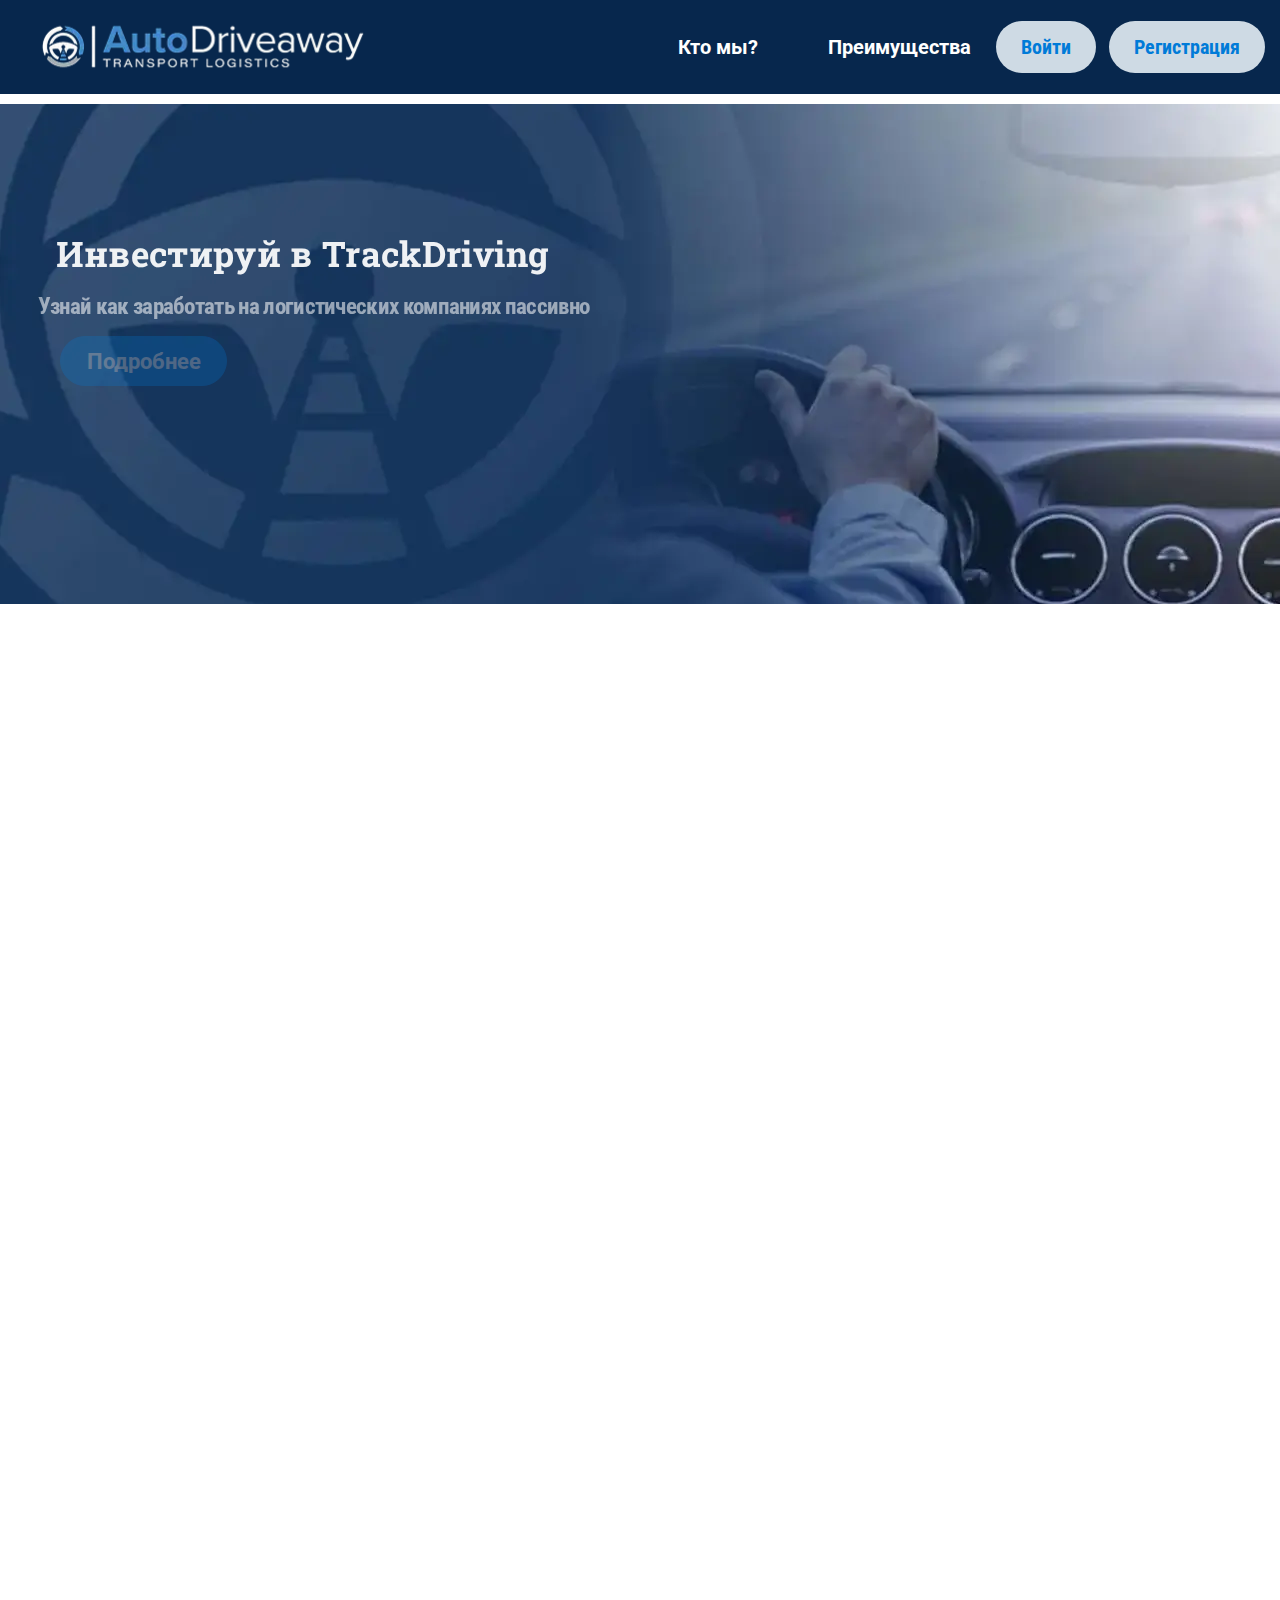
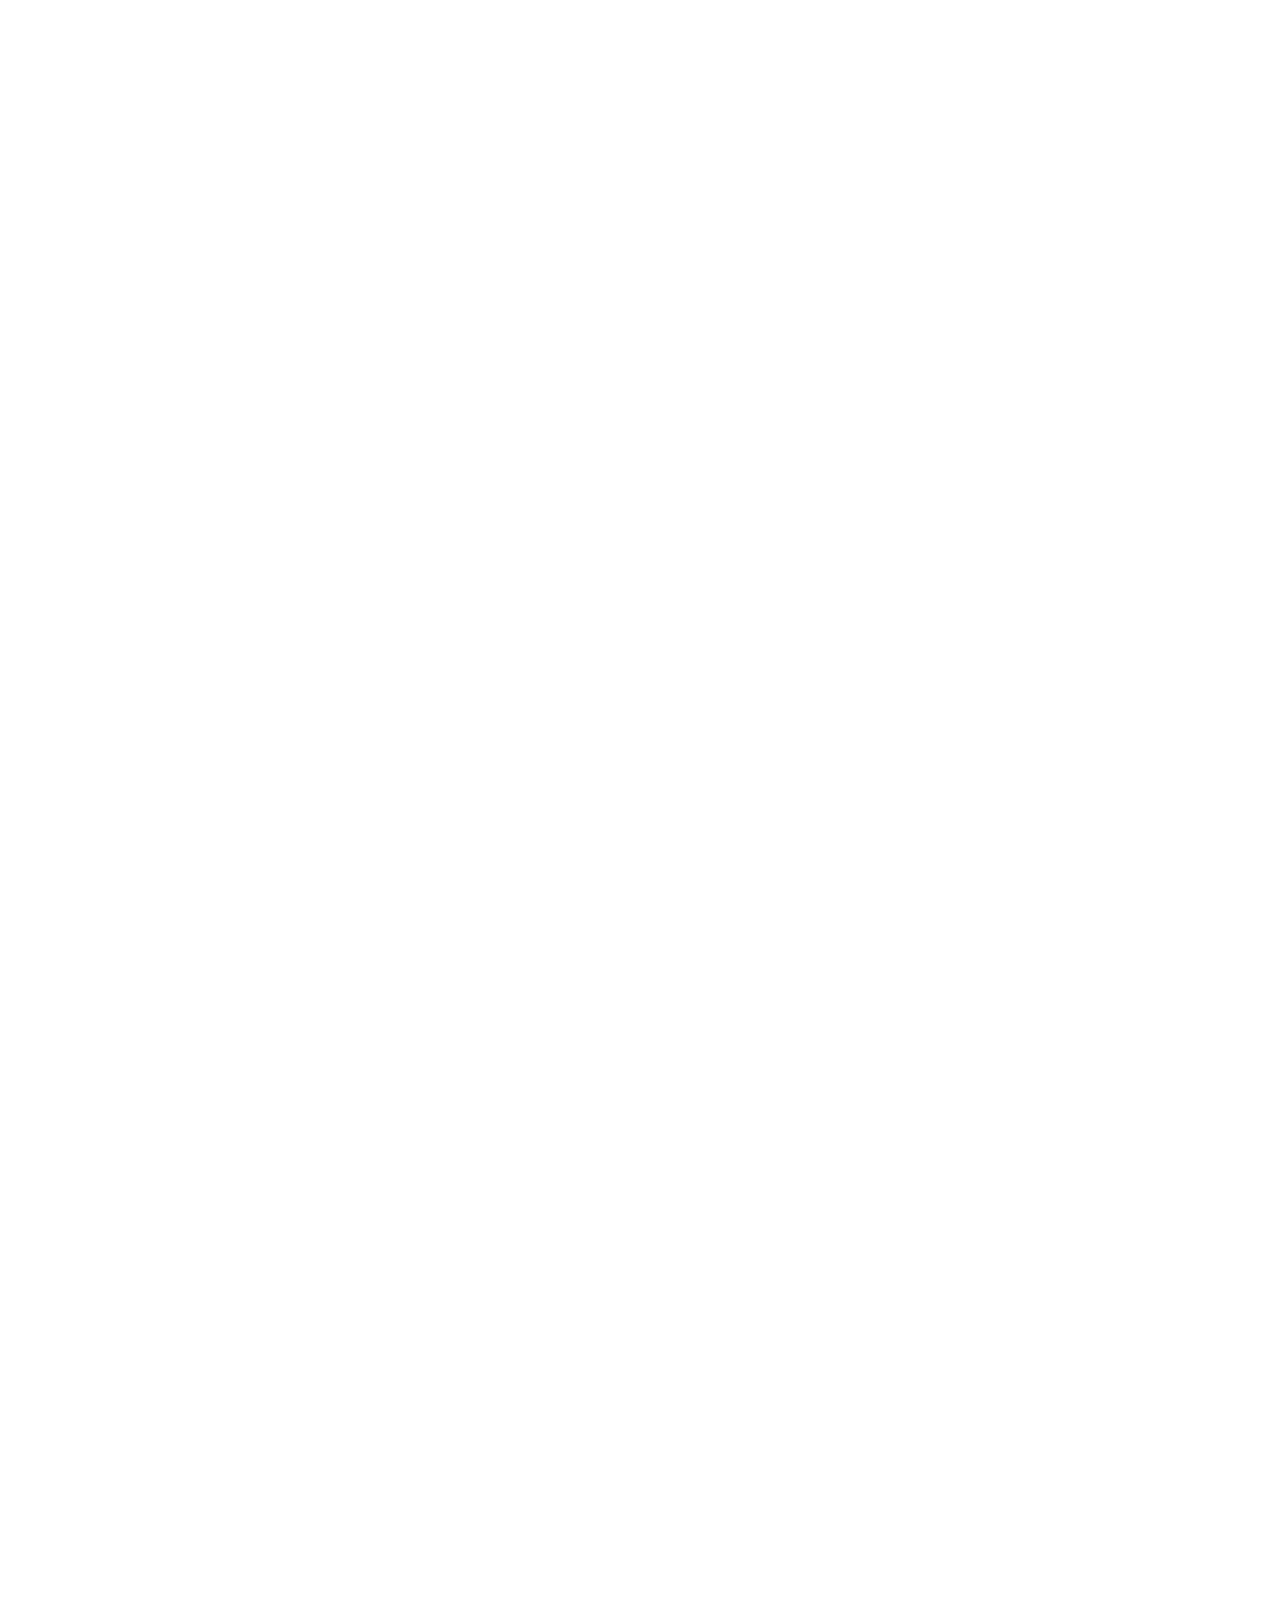
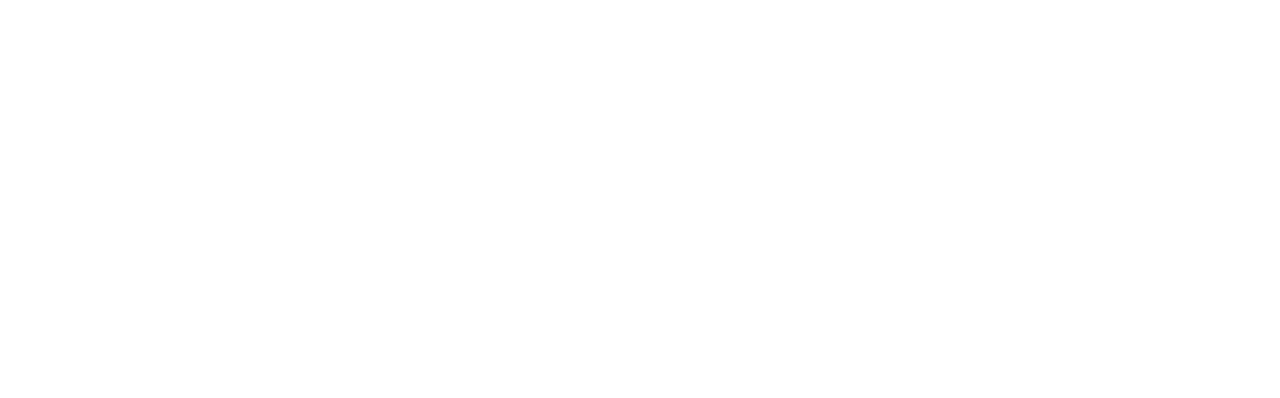
==== index.html @ a8749e48 "Add files via upload" ====
<!DOCTYPE html>
<html lang="en">
    <head>
	<meta charset="UTF-8">
	<meta http-equiv="X-UA-Compatible" content="IE=edge">
	<meta name="viewport" content="width=device-width, initial-scale=1.0">
	<link rel="stylesheet" href="css/style.min.css?_v=20250328153645">
	<title>Главная</title>
</head>

   <body>
      <header class="header">
   <div class="header__container">
      <div class="header__body">
         <a href="/" class="header__logo">
            <picture><source srcset="img/header-logo.webp" type="image/webp"><img src="img/header-logo.png" alt="header-logo" /></picture>
         </a>
         <div class="header__menu menu">
            <button type="button" class="menu__icon icon-menu">
               <span></span>
            </button>
            <nav class="menu__body">
               <ul class="menu__list">
                  <li><a href="#who" class="menu__link">Кто мы?</a></li>
                  <li><a href="#benefits" class="menu__link">Преимущества</a></li>
               </ul>
               <div class="header__buttons mobile">
                  <a href="javascript:void(0);" class="header__button login">Войти</a>
                  <a href="#claim-section" class="header__button register">Регистрация</a>
               </div>
            </nav>
         </div>
         <div class="header__buttons desktop">
            <a href="javascript:void(0);" class="header__button login">Войти</a>
            <a href="#claim-section" class="header__button register">Регистрация</a>
         </div>
      </div>
   </div>
</header>

      <main>
         <section class="hero">
            <div class="hero__image">
               <picture><source srcset="img/main-bg.webp" type="image/webp"><img src="img/main-bg.png" alt="image" /></picture>
            </div>
            <div class="hero__container _container">
               <div class="hero__body">
                  <div class="hero__content">
                     <h1 class="hero__title">Инвестируй в TrackDriving</h1>
                     <p class="hero__subtitle">Узнай как заработать на логистических компаниях пассивно</p>
                     <a href="#" class="hero__button">Подробнее</a>
                  </div>
                  <div class="hero__form-block">
                     <h2 class="hero__form-block-title">Не потеряйте возможность заработать</h2>
                     <p class="hero__form-block-subtitle">Получите бесплатную консультацию уже сегодня</p>
                     <form action="#" method="post" class="hero__form-block-form">
                        <div class="hero__form-block-group">
                           <input id="hero-name" type="text" name="name" placeholder="Имя" autocomplete="name"  />
                        </div>
                        <div class="hero__form-block-group">
                           <input id="hero-surname" type="text" name="surname" placeholder="Фамилия" autocomplete="surname"  />
                        </div>
                        <div class="hero__form-block-group">
                           <input id="hero-tel" type="tel" name="tel" placeholder="Номер" autocomplete="tel" required />
                        </div>
                        <div class="hero__form-block-group">
                           <input id="hero-email" type="email" name="email" placeholder="Email" autocomplete="email" required />
                        </div>
                        <input type="submit" class="hero__form-block-button" />
                     </form>
                  </div>
               </div>
            </div>
         </section>
         <section class="about-section">
            <div class="about-section__container _container">
               <div class="about-section__body">
                  <div class="about-section__top" id="who">
                     <div class="about-section__top-left">
                        <h2 class="about-section__top-left-title">Кто мы?</h2>
                        <p>
                           Компания Auto Driveaway предоставляет логистические перевозки по всем штатам Америки.
                           <strong>Обладая более чем 70-летним опытом работы в сфере транспортировки</strong>
                           и перемещения автомобилей и грузовиков, компания Auto Driveaway завоевала репутацию поставщика непревзойденных
                           услуг и обслуживания клиентов. На данный момент доступна
                           <span>возможность инвестирования</span>
                           в компанию, вы сможете получать
                           <strong>прибыль каждую неделю от 300%.</strong>
                        </p>
                        <a href="" class="about-section__button">
                           Подробнее
                           <svg class="">
                              <use xlink:href="img/sprite.svg#arrow"></use>
                           </svg>
                        </a>
                     </div>
                     <div class="about-section__top-right-image">
                        <picture><source srcset="img/about_1.webp" type="image/webp"><img src="img/about_1.png" alt="about_section_1" /></picture>
                     </div>
                  </div>
                  <div class="about-section__bottom" id="benefits">
                     <div class="about-section__bottom-left-image">
                        <picture><source srcset="img/about_2.webp" type="image/webp"><img src="img/about_2.png" alt="about_section_2" /></picture>
                     </div>
                     <div class="about-section__bottom-right">
                        <h2 class="about-section__bottom-right-title">Преимущества</h2>
                        <ul>
                           <li>
                              Отрасль приносит $500 млрд ежегодно
                              <br />
                              Инвестировав в AutoDriveaway вы можете быть уверены что получите высокую прибыль.
                           </li>
                           <li>
                              Безопасность и прозрачность
                              <br />
                              Все небольшие вклады до 2000$ будут застрахованы, вы сможете в режиме реального времени следить за прибылью, и
                              делами компании
                           </li>
                        </ul>
                        <a href="" class="about-section__button">
                           Подробнее
                           <svg class="">
                              <use xlink:href="img/sprite.svg#arrow"></use>
                           </svg>
                        </a>
                     </div>
                  </div>
               </div>
            </div>
         </section>
         <section class="consultation-section">
            <div class="consultation-section__container _container">
               <div class="consultation-section__body">
                  <div class="consultation-section__left">
                     <h3>Персональна консультация</h3>
                     <p>
                        Вы сможете получить личную консультацию по всем интересующим вопросам с нашим менеджером. Менеджер будет вас
                        сопровождать по всем системе заработка, и личной интересующей информации. (Консультация бесплатна)
                     </p>
                     <a href="#claim-section" class="consultation-section__group-button">
                        Оставить заявку
                        <svg class="">
                           <use xlink:href="img/sprite.svg#arrow"></use>
                        </svg>
                     </a>
                  </div>
                  <div class="consultation-section__right">
                     <h3>Гарантия</h3>
                     <p>
                        Более 70 лет опыта, 12548 партнера за последние 10 лет, у нас есть ИМЯ которые мы заслужили - потому предлагаем
                        нашим клиентам гарантирования всех вкладов. Все новые клиенты получат бонус при регистрации.
                     </p>
                     <a href="#claim-section" class="consultation-section__group-button">
                        Оставить заявку
                        <svg class="">
                           <use xlink:href="img/sprite.svg#arrow"></use>
                        </svg>
                     </a>
                  </div>
               </div>
            </div>
         </section>
         <section class="claim-section" id="claim-section">
            <div class="claim-section__container _container">
               <div class="claim-section__body">
                  <div class="claim-section__top">
                     <h2>Оставьте заявку</h2>
                     <p>Получите бесплатную консультацию уже сегодня</p>
                  </div>
                  <form action="#" method="post" class="claim-section__form">
                     <div class="claim-section__form-group">
                        <input id="claim-name" type="text" name="name" placeholder="Имя" autocomplete="name"  />
                     </div>
                     <div class="claim-section__form-group">
                        <input id="claim-surname" type="text" name="surname" placeholder="Фамилия" autocomplete="surname"  />
                     </div>
                     <div class="claim-section__form-group">
                        <input id="claim-tel" type="tel" name="tel" placeholder="Номер" autocomplete="tel" required />
                     </div>
                     <div class="claim-section__form-group">
                        <input id="claim-email" type="email" name="email" placeholder="Email" autocomplete="email" required />
                     </div>
                     <input type="submit" class="claim-section__submit-button" />
                  </form>
               </div>
            </div>
         </section>
      </main>
      <footer class="footer">
   <div class="register-form">
      <div class="register-form__body">
         <div class="register-form__body-close"></div>
         <h2 class="register-form__title">Заполните форму для регистрации</h2>
         <div class="register-form__text">*Ваш цифровой адрес не зарегистрирован</div>
         <form action="#" method="post" class="hero__form-block-form">
            <div class="hero__form-block-group">
               <input id="reg-name" type="text" name="name" placeholder="Имя" autocomplete="name"  />
            </div>
            <div class="hero__form-block-group">
               <input id="reg-surname" type="text" name="surname" placeholder="Фамилия" autocomplete="surname"  />
            </div>
            <div class="hero__form-block-group">
               <input id="reg-tel" type="tel" name="tel" placeholder="Номер" autocomplete="tel" required />
            </div>
            <div class="hero__form-block-group">
               <input id="reg-email" type="email" name="email" placeholder="Email" autocomplete="email" required />
            </div>
            <input type="submit" class="hero__form-block-button" />
         </form>
      </div>
   </div>
   <div class="footer__container _container">
      <div class="footer__body">
         <div class="footer__top">
            <div class="footer__top-left">
               <div class="footer__main-images">
                  <div class="footer__main-image">
                     <picture><source srcset="img/image_footer.webp" type="image/webp"><img src="img/image_footer.png" alt="" /></picture>
                  </div>
                  <div class="footer__main-logos">
                     <div class="footer__main-logo-facebook">
                        <svg class="">
                           <use xlink:href="img/sprite.svg#facebook"></use>
                        </svg>
                     </div>
                     <div class="footer__main-logo-linkedin">
                        <svg class="">
                           <use xlink:href="img/sprite.svg#linkedin"></use>
                        </svg>
                     </div>
                     <div class="footer__main-logo-youtube">
                        <svg class="">
                           <use xlink:href="img/sprite.svg#youtube"></use>
                        </svg>
                     </div>
                  </div>
               </div>
            </div>
            <div class="footer__top-center">
               <nav class="footer__top-center-navigation">
                  <ul class="footer__top-center-navigation-menu">
                     <li><a href="#">Terms of Service</a></li>
                     <li><a href="#">Privacy Policy</a></li>
                     <li><a href="#">Disclaimer</a></li>
                  </ul>
               </nav>
            </div>
            <div class="footer__top-right">
               <nav class="footer__top-right-navigation">
                  <ul class="footer__top-right-navigation-menu">
                     <li><a href="#">Services</a></li>
                     <li><a href="#">Why Auto Driveaway</a></li>
                     <li><a href="#">Industries Served</a></li>
                     <li><a href="#">Company Overview</a></li>
                     <li><a href="#">Careers</a></li>
                     <li><a href="#">Contact</a></li>
                  </ul>
               </nav>
            </div>
         </div>
         <div class="footer__bottom">
            <div class="footer__bottom-copy">Copyright © 2025 Auto Driveaway | All Rights</div>
            <p>Reserved</p>
         </div>
      </div>
   </div>
</footer>

      <script src="files/jquery-3.7.1.js?_v=20250328153645"></script>
      <script src="files/jquery.inputmask.min.js?_v=20250328153645"></script>
      <script src="files/ScrollTrigger.min.js?_v=20250328153645"></script>
      <script src="files/gsap.min.js?_v=20250328153645"></script>
      <script src="files/animation.js?_v=20250328153645"></script>
      <script src="js/app.min.js?_v=20250328153645"></script>
   </body>
</html>
---- css/style.min.css ----
@charset "UTF-8";@font-face{font-family:Inter;font-display:swap;src:url(../fonts/Inter-ExtraBold.woff2) format("woff2"),url(../fonts/Inter-ExtraBold.woff) format("woff");font-weight:800;font-style:normal}@font-face{font-family:Inter;font-display:swap;src:url(../fonts/Inter-Light.woff2) format("woff2"),url(../fonts/Inter-Light.woff) format("woff");font-weight:300;font-style:normal}@font-face{font-family:Inter;font-display:swap;src:url(../fonts/Inter-Medium.woff2) format("woff2"),url(../fonts/Inter-Medium.woff) format("woff");font-weight:500;font-style:normal}@font-face{font-family:Inter;font-display:swap;src:url(../fonts/Inter-Regular.woff2) format("woff2"),url(../fonts/Inter-Regular.woff) format("woff");font-weight:400;font-style:normal}@font-face{font-family:Roboto;font-display:swap;src:url(../fonts/Roboto-Bold.woff2) format("woff2"),url(../fonts/Roboto-Bold.woff) format("woff");font-weight:700;font-style:normal}@font-face{font-family:Inter;font-display:swap;src:url(../fonts/Inter-SemiBold.woff2) format("woff2"),url(../fonts/Inter-SemiBold.woff) format("woff");font-weight:600;font-style:normal}@font-face{font-family:Roboto;font-display:swap;src:url(../fonts/Roboto-Regular.woff2) format("woff2"),url(../fonts/Roboto-Regular.woff) format("woff");font-weight:400;font-style:normal}@font-face{font-family:Roboto;font-display:swap;src:url(../fonts/Roboto-Medium.woff2) format("woff2"),url(../fonts/Roboto-Medium.woff) format("woff");font-weight:500;font-style:normal}@font-face{font-family:Roboto;font-display:swap;src:url(../fonts/Roboto-SemiBold.woff2) format("woff2"),url(../fonts/Roboto-SemiBold.woff) format("woff");font-weight:600;font-style:normal}@font-face{font-family:Roboto_Condensed;font-display:swap;src:url(../fonts/Roboto_Condensed-Bold.woff2) format("woff2"),url(../fonts/Roboto_Condensed-Bold.woff) format("woff");font-weight:700;font-style:normal}@font-face{font-family:RobotoSlab;font-display:swap;src:url(../fonts/RobotoSlab-Bold.woff2) format("woff2"),url(../fonts/RobotoSlab-Bold.woff) format("woff");font-weight:700;font-style:normal}*{padding:0;margin:0;border:0}*,:after,:before{-webkit-box-sizing:border-box;box-sizing:border-box}:active,:focus{outline:0}a:active,a:focus{outline:0}aside,footer,header,nav{display:block}body,html{height:100%;width:100%;font-size:100%;line-height:1;font-size:14px;-ms-text-size-adjust:100%;-moz-text-size-adjust:100%;-webkit-text-size-adjust:100%}button,input,textarea{font-family:inherit}input::-ms-clear{display:none}button{cursor:pointer}button::-moz-focus-inner{padding:0;border:0}a,a:visited{text-decoration:none}a:hover{text-decoration:none}ul li{list-style:none}img{vertical-align:top}h1,h2,h3,h4,h5,h6{font-size:inherit;font-weight:400}body,html{scroll-behavior:smooth;overflow-x:hidden}main{overflow:hidden}._lock{overflow:hidden}._container{max-width:1190px;padding:0 15px;width:100%;margin:0 auto}::-webkit-scrollbar{width:0}.mobile{display:none!important}.header{background:#07274d;border-bottom:10px solid #fff;position:relative;z-index:99}.header__container{display:-webkit-box;display:-ms-flexbox;display:flex;width:100%;padding:0 15px;max-width:1325px;margin:0 auto}.header__body{display:-webkit-box;display:-ms-flexbox;display:flex;width:100%;-webkit-box-align:center;-ms-flex-align:center;align-items:center;-webkit-box-pack:justify;-ms-flex-pack:justify;justify-content:space-between}.header__logo{display:-webkit-box;display:-ms-flexbox;display:flex;width:376px;position:relative;-webkit-box-flex:0;-ms-flex:0 0 auto;flex:0 0 auto;aspect-ratio:4/1}.header__logo img{position:absolute;top:0;left:0;width:100%;height:100%;-o-object-fit:cover;object-fit:cover}.menu{display:-webkit-box;display:-ms-flexbox;display:flex;width:100%;-webkit-box-align:end;-ms-flex-align:end;align-items:end;-webkit-box-pack:end;-ms-flex-pack:end;justify-content:end}.menu__icon{width:25px;aspect-ratio:1/1;-webkit-box-align:center;-ms-flex-align:center;align-items:center;-webkit-box-pack:center;-ms-flex-pack:center;justify-content:center;background:0 0;display:none}.menu__icon span{width:100%;height:2px;background:#fff;border-radius:8px;position:relative}.menu__icon span::after,.menu__icon span::before{content:"";width:100%;height:2px;background:#fff;border-radius:8px}.menu__icon span::before{position:absolute;top:7px;left:0}.menu__icon span::after{position:absolute;bottom:7px;left:0}.menu__body{display:-webkit-box;display:-ms-flexbox;display:flex;width:100%;-webkit-box-pack:end;-ms-flex-pack:end;justify-content:end}.menu__list{display:-webkit-box;display:-ms-flexbox;display:flex;-webkit-box-pack:justify;-ms-flex-pack:justify;justify-content:space-between;gap:70px}.menu__list li{white-space:nowrap}.menu__list li a{font-weight:700;font-size:20px;line-height:130%;text-align:right;color:#fff;font-family:Roboto;-webkit-transition:all .3s;transition:all .3s}.menu__list li a:hover{color:#cedae4;-webkit-transition:all .3s;transition:all .3s}.header__buttons{display:-webkit-box;display:-ms-flexbox;display:flex;gap:13px;margin-left:25px}.header__button{font-weight:700;font-size:20px;line-height:100%;height:52px;color:#007bd8;font-family:Roboto_Condensed;background:#cedae4;border-radius:1000px;padding:12px 25px;cursor:pointer;-webkit-transition:all .3s;transition:all .3s;display:-webkit-box;display:-ms-flexbox;display:flex;-webkit-box-pack:center;-ms-flex-pack:center;justify-content:center;-webkit-box-align:center;-ms-flex-align:center;align-items:center;width:-webkit-fit-content;width:-moz-fit-content;width:fit-content}.header__button:hover{background:#fff;-webkit-transition:all .3s;transition:all .3s}.hero{position:relative;width:100%;display:-webkit-box;display:-ms-flexbox;display:flex}.hero__image{position:absolute;top:0;left:0;width:100%;height:100%;z-index:-1;max-height:500px}.hero__image img{position:absolute;top:0;left:0;width:100%;height:100%;-o-object-fit:cover;object-fit:cover}.hero__body{display:-webkit-box;display:-ms-flexbox;display:flex;-webkit-box-orient:vertical;-webkit-box-direction:normal;-ms-flex-direction:column;flex-direction:column;width:100%;padding:127px 0 46px}.hero__content{display:-webkit-box;display:-ms-flexbox;display:flex;-webkit-box-orient:vertical;-webkit-box-direction:normal;-ms-flex-direction:column;flex-direction:column;margin-bottom:50px}.hero__title{font-family:RobotoSlab;font-weight:700;font-size:35px;line-height:130%;letter-spacing:.01em;color:#fff;margin-bottom:10px}.hero__subtitle{font-family:Roboto_Condensed;font-weight:700;font-size:23px;line-height:170%;letter-spacing:-.03em;color:#fff;margin-bottom:10px}.hero__button{border-radius:100px;padding:15px 26px 13px 26px;width:167px;height:50px;font-weight:700;font-size:22px;line-height:100%;text-align:center;color:#fff;font-family:Roboto;display:-webkit-box;display:-ms-flexbox;display:flex;-webkit-box-orient:vertical;-webkit-box-direction:normal;-ms-flex-direction:column;flex-direction:column;-webkit-box-pack:center;-ms-flex-pack:center;justify-content:center;-webkit-box-align:center;-ms-flex-align:center;align-items:center;background:#007bd8;border:1px solid #007bd8;-webkit-transition:all .3s;transition:all .3s}.hero__button:hover{background:#fff;color:#007bd8;-webkit-transition:all .3s;transition:all .3s}.hero__form-block{display:-webkit-box;display:-ms-flexbox;display:flex;-webkit-box-orient:vertical;-webkit-box-direction:normal;-ms-flex-direction:column;flex-direction:column;border-radius:40px;padding:30px 20px;max-width:748px;width:100%;-webkit-box-shadow:0 4px 23px 0 rgba(0,0,0,.25);box-shadow:0 4px 23px 0 rgba(0,0,0,.25);background:#e7f9ff;-webkit-box-pack:center;-ms-flex-pack:center;justify-content:center;-webkit-box-align:center;-ms-flex-align:center;align-items:center;margin:0 auto}.hero__form-block-title{font-weight:800;font-size:32px;line-height:219%;text-align:center;color:#424242;font-family:Inter}.hero__form-block-subtitle{font-weight:300;font-size:20px;line-height:125%;text-align:center;color:#424242;margin-bottom:52px;font-family:Inter}.hero__form-block-form{display:-webkit-box;display:-ms-flexbox;display:flex;-webkit-box-orient:vertical;-webkit-box-direction:normal;-ms-flex-direction:column;flex-direction:column;width:100%;max-width:518px;-webkit-box-pack:center;-ms-flex-pack:center;justify-content:center;-webkit-box-align:center;-ms-flex-align:center;align-items:center}.hero__form-block-group{display:-webkit-box;display:-ms-flexbox;display:flex;width:100%;margin-bottom:5px}.hero__form-block-group input{font-family:Inter;display:-webkit-box;display:-ms-flexbox;display:flex;width:100%;border:1px solid #d6d6d6;border-radius:10px;height:72px;-webkit-box-shadow:-2px 2px 2px 0 rgba(10,49,97,.1);box-shadow:-2px 2px 2px 0 rgba(10,49,97,.1);background:#fafcff;padding:0 20px 0 40px;font-weight:400;font-size:23px;line-height:278%}.hero__form-block-group input.error{-webkit-box-shadow:0 0 4px 0 red;box-shadow:0 0 4px 0 red}.hero__form-block-group input::-webkit-input-placeholder{font-family:Inter;font-weight:400;font-size:23px;line-height:278%;color:rgba(0,0,0,.4)}.hero__form-block-group input::-moz-placeholder{font-family:Inter;font-weight:400;font-size:23px;line-height:278%;color:rgba(0,0,0,.4)}.hero__form-block-group input:-ms-input-placeholder{font-family:Inter;font-weight:400;font-size:23px;line-height:278%;color:rgba(0,0,0,.4)}.hero__form-block-group input::-ms-input-placeholder{font-family:Inter;font-weight:400;font-size:23px;line-height:278%;color:rgba(0,0,0,.4)}.hero__form-block-group input::placeholder{font-family:Inter;font-weight:400;font-size:23px;line-height:278%;color:rgba(0,0,0,.4)}.hero__form-block-button{font-family:Inter;font-weight:400;font-size:20px;line-height:155%;text-align:center;color:#fff;border-radius:45px;padding:14px 45px 14px 45px;width:100%;max-width:360px;height:60px;background:#007bd8;margin:35px 0 0;border:1px solid #007bd8;-webkit-transition:all .3s;transition:all .3s;cursor:pointer}.hero__form-block-button:hover{background:#fff;color:#007bd8;-webkit-transition:all .3s;transition:all .3s}.register-form{display:-webkit-box;display:-ms-flexbox;display:flex;-webkit-box-pack:center;-ms-flex-pack:center;justify-content:center;padding-top:30px;padding-bottom:100px;position:fixed;overflow:auto;top:0;left:0;width:100%;height:100vh;background:rgba(0,0,0,.5764705882);opacity:0;visibility:hidden;z-index:-1}.register-form.show{opacity:1;visibility:visible;z-index:100}.register-form__body{position:relative;display:-webkit-box;display:-ms-flexbox;display:flex;-webkit-box-orient:vertical;-webkit-box-direction:normal;-ms-flex-direction:column;flex-direction:column;-webkit-box-pack:center;-ms-flex-pack:center;justify-content:center;-webkit-box-align:center;-ms-flex-align:center;align-items:center;border-radius:40px;padding:65px 40px;width:100%;max-width:748px;margin:0 15px;height:-webkit-fit-content;height:-moz-fit-content;height:fit-content;-webkit-box-shadow:0 4px 23px 0 rgba(0,0,0,.25);box-shadow:0 4px 23px 0 rgba(0,0,0,.25);background:#e7f9ff}.register-form__title{font-weight:600;font-size:32px;line-height:115%;text-align:center;color:#424242;font-family:Inter;margin-bottom:15px}.register-form__text{font-family:Inter;font-weight:500;font-size:20px;line-height:125%;text-align:center;color:#ff5252;margin-bottom:58px}.register-form__body-close{position:absolute;top:30px;right:30px;cursor:pointer;width:25px;height:25px}.register-form__body-close::after,.register-form__body-close::before{content:"";width:25px;height:2px;background:#0a3161;border-radius:8px}.register-form__body-close::before{position:absolute;top:50%;left:0;-webkit-transform:rotate(45deg);-ms-transform:rotate(45deg);transform:rotate(45deg)}.register-form__body-close::after{position:absolute;top:50%;left:0;-webkit-transform:rotate(-45deg);-ms-transform:rotate(-45deg);transform:rotate(-45deg)}.about-section__body{display:-webkit-box;display:-ms-flexbox;display:flex;-webkit-box-orient:vertical;-webkit-box-direction:normal;-ms-flex-direction:column;flex-direction:column;gap:30px}.about-section__top{display:-webkit-box;display:-ms-flexbox;display:flex;background:#cedae4;gap:34px;padding:50px;display:-ms-grid;display:grid;-ms-grid-columns:.85fr 1.17fr;grid-template-columns:.85fr 1.17fr}.about-section__top-left-title{font-family:RobotoSlab;font-weight:700;font-size:36px;line-height:1.3;letter-spacing:-.03em;color:#000;margin-bottom:18px}.about-section__top-left p{font-family:Roboto;font-weight:400;font-size:16px;line-height:1.4625;color:#5e5e5e;padding-bottom:25px}.about-section__top-left p span{font-weight:600}.about-section__button{display:-webkit-box;display:-ms-flexbox;display:flex;-webkit-box-align:center;-ms-flex-align:center;align-items:center;gap:8px;border:1px solid rgba(0,0,0,.05);border-radius:800px;padding:11px 21px;width:150px;height:44px;background:#f7f7f7;font-family:Roboto;font-weight:700;font-size:16px;-webkit-box-pack:center;-ms-flex-pack:center;justify-content:center;line-height:1.35;color:#007bd8;-webkit-transition:all .3s;transition:all .3s}.about-section__button svg{width:16px;height:16px;fill:#007bd8;-webkit-transition:all .3s;transition:all .3s}.about-section__button:hover{background:#007bd8;color:#fff;-webkit-transition:all .3s;transition:all .3s}.about-section__button:hover svg{fill:#fff;-webkit-transition:all .3s;transition:all .3s}.about-section__top-right-image{position:relative;width:100%;height:100%}.about-section__top-right-image img{position:absolute;top:0;left:0;width:100%;height:100%;-o-object-fit:cover;object-fit:cover}.about-section__bottom{display:-ms-grid;display:grid;-ms-grid-columns:1fr 1fr;grid-template-columns:1fr 1fr;background:#cedae4;gap:34px;padding:50px}.about-section__bottom-left-image{position:relative;width:100%;height:100%}.about-section__bottom-left-image img{position:absolute;top:0;left:0;width:100%;height:100%;-o-object-fit:cover;object-fit:cover}.about-section__bottom-right ul{display:-webkit-box;display:-ms-flexbox;display:flex;-webkit-box-orient:vertical;-webkit-box-direction:normal;-ms-flex-direction:column;flex-direction:column;gap:25px;padding:0;margin-bottom:24px}.about-section__bottom-right li{font-family:Roboto;font-weight:400;font-size:16px;line-height:1.65;color:#5e5e5e;display:-webkit-box;display:-ms-flexbox;display:flex;text-indent:21px;position:relative}.about-section__bottom-right li::before{content:"";width:3px;height:3px;background:#5e5e5e;border-radius:50%;position:absolute;top:10px;left:9px;font-size:16px}.about-section__bottom-right-title{font-family:RobotoSlab;font-weight:700;font-size:36px;line-height:1.3;letter-spacing:-.03em;color:#000;margin-bottom:18px}.consultation-section{padding:120px 0 100px}.consultation-section__body{display:-webkit-box;display:-ms-flexbox;display:flex;-webkit-box-pack:justify;-ms-flex-pack:justify;justify-content:space-between;width:100%;gap:30px}.consultation-section__left{display:-webkit-box;display:-ms-flexbox;display:flex;-webkit-box-pack:center;-ms-flex-pack:center;justify-content:center;-webkit-box-align:center;-ms-flex-align:center;align-items:center;min-height:100%;-webkit-box-orient:vertical;-webkit-box-direction:normal;-ms-flex-direction:column;flex-direction:column;gap:0;padding-left:50px;max-width:520px}.consultation-section__left h3{font-family:Roboto;font-weight:700;font-size:37px;line-height:1.4;letter-spacing:-.03em;text-align:center;color:#000;margin-bottom:5px;white-space:nowrap}.consultation-section__left p{font-family:Roboto;font-weight:400;font-size:16px;-webkit-box-flex:1;-ms-flex:1 1 auto;flex:1 1 auto;line-height:1.65;text-align:center;color:#5e5e5e;margin-bottom:38px}.consultation-section__group-button{display:-webkit-box;display:-ms-flexbox;display:flex;-ms-flex-item-align:center;-ms-grid-row-align:center;align-self:center;padding:14px 20px;width:195px;height:42px;background:#007bd8;border:1px solid #007bd8;color:#fff;display:flex;-webkit-box-align:center;-ms-flex-align:center;align-items:center;-webkit-box-pack:center;-ms-flex-pack:center;justify-content:center;font-family:Roboto;font-weight:700;font-size:16px;border-radius:800px;line-height:1.35;text-align:center;color:#fff;-webkit-transition:all .3s;transition:all .3s}.consultation-section__group-button svg{width:16px;height:16px;fill:#fff;margin-left:8px;-webkit-transition:all .3s;transition:all .3s}.consultation-section__group-button:hover{background:#fff;color:#007bd8;-webkit-transition:all .3s;transition:all .3s}.consultation-section__group-button:hover svg{fill:#007bd8;-webkit-transition:all .3s;transition:all .3s}.consultation-section__right{display:-webkit-box;display:-ms-flexbox;display:flex;-webkit-box-pack:center;-ms-flex-pack:center;justify-content:center;min-height:100%;-webkit-box-orient:vertical;-webkit-box-direction:normal;-ms-flex-direction:column;flex-direction:column;gap:0;padding-right:50px;-webkit-box-align:center;-ms-flex-align:center;align-items:center;max-width:520px}.consultation-section__right h3{font-family:Roboto;font-weight:700;font-size:37px;width:100%;line-height:1.4;letter-spacing:-.03em;text-align:center;color:#000;margin-bottom:5px;white-space:nowrap}.consultation-section__right p{font-family:Roboto;font-weight:400;font-size:16px;-webkit-box-flex:1;-ms-flex:1 1 auto;flex:1 1 auto;line-height:1.65;text-align:center;color:#5e5e5e;margin-bottom:38px}.claim-section{padding:24px 0 100px}.claim-section__body{display:-webkit-box;display:-ms-flexbox;display:flex;-webkit-box-orient:vertical;-webkit-box-direction:normal;-ms-flex-direction:column;flex-direction:column;-webkit-box-pack:center;-ms-flex-pack:center;justify-content:center;-webkit-box-align:center;-ms-flex-align:center;align-items:center}.claim-section__top h2{font-family:Inter;font-weight:800;font-size:52px;line-height:1.34615;text-align:center;color:#424242;margin-bottom:10px}.claim-section__top p{font-family:Inter;font-weight:300;font-size:20px;line-height:1.25;text-align:center;color:#424242;margin-bottom:32px}.claim-section__form{display:-webkit-box;display:-ms-flexbox;display:flex;-webkit-box-orient:vertical;-webkit-box-direction:normal;-ms-flex-direction:column;flex-direction:column;-webkit-box-pack:center;-ms-flex-pack:center;justify-content:center;-webkit-box-align:center;-ms-flex-align:center;align-items:center;width:100%;max-width:612px}.claim-section__form input{display:-webkit-box;display:-ms-flexbox;display:flex;width:100%;border:1px solid #e7f9ff;border-radius:10px;height:72px;font-weight:400;font-size:23px;line-height:278%;font-family:Inter;padding:0 20px 0 40px;-webkit-box-shadow:0 4px 12px 0 rgba(0,0,0,.25);box-shadow:0 4px 12px 0 rgba(0,0,0,.25)}.claim-section__form input.error{-webkit-box-shadow:0 0 4px 0 red;box-shadow:0 0 4px 0 red}.claim-section__form input::-webkit-input-placeholder{font-family:Inter;font-weight:400;font-size:23px;line-height:278%;color:rgba(0,0,0,.4)}.claim-section__form input::-moz-placeholder{font-family:Inter;font-weight:400;font-size:23px;line-height:278%;color:rgba(0,0,0,.4)}.claim-section__form input:-ms-input-placeholder{font-family:Inter;font-weight:400;font-size:23px;line-height:278%;color:rgba(0,0,0,.4)}.claim-section__form input::-ms-input-placeholder{font-family:Inter;font-weight:400;font-size:23px;line-height:278%;color:rgba(0,0,0,.4)}.claim-section__form input::placeholder{font-family:Inter;font-weight:400;font-size:23px;line-height:278%;color:rgba(0,0,0,.4)}.claim-section__form input.claim-section__submit-button{background:#007bd8;color:#fff;border-radius:45px;display:-webkit-box;display:-ms-flexbox;display:flex;-webkit-box-pack:center;-ms-flex-pack:center;justify-content:center;-webkit-box-align:center;-ms-flex-align:center;align-items:center;padding:0;max-width:360px;height:60px;font-family:Inter;font-weight:400;font-size:20px;line-height:1.55;text-align:center;color:#fff;cursor:pointer;border:1px solid #007bd8;-webkit-box-shadow:none;box-shadow:none;-webkit-transition:all .3s;transition:all .3s}.claim-section__form input.claim-section__submit-button:hover{background:#fff;color:#007bd8;-webkit-transition:all .3s;transition:all .3s}.claim-section__form-group{display:-webkit-box;display:-ms-flexbox;display:flex;width:100%}.claim-section__form-group:not(:last-child){margin-bottom:20px}.footer{background:#06264d}.footer__body{display:-webkit-box;display:-ms-flexbox;display:flex;-webkit-box-orient:vertical;-webkit-box-direction:normal;-ms-flex-direction:column;flex-direction:column}.footer__top{display:-ms-grid;display:grid;-ms-grid-columns:(1fr)[3];grid-template-columns:repeat(3,1fr);padding:50px 0;-webkit-box-align:start;-ms-flex-align:start;align-items:start}.footer__top-left{display:-webkit-box;display:-ms-flexbox;display:flex;-webkit-box-pack:center;-ms-flex-pack:center;justify-content:center;-webkit-box-align:center;-ms-flex-align:center;align-items:center;width:100%}.footer__main-images{display:-webkit-box;display:-ms-flexbox;display:flex;-webkit-box-orient:vertical;-webkit-box-direction:normal;-ms-flex-direction:column;flex-direction:column}.footer__main-image{width:161px;height:161px;position:relative;margin-bottom:25px}.footer__main-image img{position:absolute;top:0;left:0;width:100%;height:100%;-o-object-fit:cover;object-fit:cover}.footer__main-logos{display:-webkit-box;display:-ms-flexbox;display:flex;-webkit-box-pack:center;-ms-flex-pack:center;justify-content:center;-webkit-box-align:center;-ms-flex-align:center;align-items:center;gap:15px}.footer__main-logo-facebook,.footer__main-logo-linkedin,.footer__main-logo-youtube{border-radius:32px;width:32px;height:32px;display:-webkit-box;display:-ms-flexbox;display:flex;-webkit-box-pack:center;-ms-flex-pack:center;justify-content:center;-webkit-box-align:center;-ms-flex-align:center;align-items:center;background:#007bd8;cursor:pointer;-webkit-transition:all .3s;transition:all .3s}.footer__main-logo-facebook svg,.footer__main-logo-linkedin svg,.footer__main-logo-youtube svg{width:100%;height:100%;fill:#fff;-webkit-transition:all .3s;transition:all .3s}.footer__main-logo-facebook:hover,.footer__main-logo-linkedin:hover,.footer__main-logo-youtube:hover{background:#fff;color:#007bd8;-webkit-transition:all .3s;transition:all .3s}.footer__main-logo-facebook:hover svg,.footer__main-logo-linkedin:hover svg,.footer__main-logo-youtube:hover svg{fill:#007bd8;-webkit-transition:all .3s;transition:all .3s}.footer__top-center{display:-webkit-box;display:-ms-flexbox;display:flex;height:100%;-webkit-box-align:start;-ms-flex-align:start;align-items:start;-webkit-box-pack:center;-ms-flex-pack:center;justify-content:center;-webkit-box-orient:vertical;-webkit-box-direction:normal;-ms-flex-direction:column;flex-direction:column;gap:0;padding-left:30px}.footer__top-center-navigation{display:-webkit-box;display:-ms-flexbox;display:flex}.footer__top-center-navigation ul{display:-webkit-box;display:-ms-flexbox;display:flex;-webkit-box-orient:vertical;-webkit-box-direction:normal;-ms-flex-direction:column;flex-direction:column;gap:20px}.footer__top-center-navigation-menu a{font-family:Roboto;font-weight:400;font-size:16px;line-height:130%;color:#fff;-webkit-transition:all .3s;transition:all .3s}.footer__top-center-navigation-menu a:hover{color:#cedae4;-webkit-transition:all .3s;transition:all .3s}.footer__top-right{padding-left:44px}.footer__top-right-navigation{display:-webkit-box;display:-ms-flexbox;display:flex}.footer__top-right-navigation ul{display:-webkit-box;display:-ms-flexbox;display:flex;-webkit-box-orient:vertical;-webkit-box-direction:normal;-ms-flex-direction:column;flex-direction:column;gap:20px}.footer__top-right-navigation-menu a{font-family:Roboto;font-weight:400;font-size:16px;line-height:1.3;color:#fff;-webkit-transition:all .3s;transition:all .3s}.footer__top-right-navigation-menu a:hover{color:#cedae4;-webkit-transition:all .3s;transition:all .3s}.footer__bottom{display:-webkit-box;display:-ms-flexbox;display:flex;-webkit-box-orient:vertical;-webkit-box-direction:normal;-ms-flex-direction:column;flex-direction:column;-webkit-box-pack:center;-ms-flex-pack:center;justify-content:center;-webkit-box-align:center;-ms-flex-align:center;align-items:center;padding:15px 0 19px}.footer__bottom p{font-family:Roboto;font-weight:400;font-size:16px;line-height:1.65;text-align:center;color:#fff}.footer__bottom-copy{font-family:Roboto;font-weight:400;font-size:16px;line-height:1.65;text-align:center;color:#fff}@media (max-width:1080px){.header__logo{width:300px}.menu__list{gap:40px}.about-section__bottom,.about-section__top{padding:30px}.consultation-section__left h3,.consultation-section__right h3{font-size:28px}.consultation-section__left,.consultation-section__right{padding:0}.claim-section__top h2{font-size:48px}}@media (max-width:992px){.header__logo{width:220px}.menu__list li a{font-size:16px}.menu__list{gap:20px}.header__button{font-size:16px;height:35px;padding:5px 20px}.hero__button{font-size:18px}.hero__form-block-title{font-size:28px}.hero__form-block-subtitle{font-size:18px}.hero__form-block-group input{height:50px;font-size:18px;padding:0 20px}.hero__form-block-group input::-webkit-input-placeholder{font-size:18px}.hero__form-block-group input::-moz-placeholder{font-size:18px}.hero__form-block-group input:-ms-input-placeholder{font-size:18px}.hero__form-block-group input::-ms-input-placeholder{font-size:18px}.hero__form-block-group input::placeholder{font-size:18px}.hero__form-block-button{font-size:18px;margin-top:20px}.about-section__top{padding:20px}.about-section__top-left-title{font-size:28px;margin-bottom:10px}.about-section__bottom-right-title{font-size:28px;margin-bottom:10px}.about-section__bottom-right ul{gap:15px}.consultation-section__left h3,.consultation-section__right h3{font-size:24px}.consultation-section{padding:80px}.claim-section__top h2{font-size:42px}.claim-section__form input{height:50px;font-size:18px;padding:0 20px}.claim-section__form input::-webkit-input-placeholder{font-size:18px}.claim-section__form input::-moz-placeholder{font-size:18px}.claim-section__form input:-ms-input-placeholder{font-size:18px}.claim-section__form input::-ms-input-placeholder{font-size:18px}.claim-section__form input::placeholder{font-size:18px}.claim-section__form-group:not(:last-child){margin-bottom:10px}.claim-section__form input.claim-section__submit-button{font-size:18px;margin-top:20px}.claim-section{padding-bottom:80px}}@media (max-width:767px){.menu__icon{display:-webkit-box;display:-ms-flexbox;display:flex;z-index:100}.menu__icon.open span{background:0 0;-webkit-transition:all .3s;transition:all .3s;width:25px}.menu__icon.open span::before{background:#0a3161;-webkit-transition:all .3s;transition:all .3s;-webkit-transform:rotate(-45deg);-ms-transform:rotate(-45deg);transform:rotate(-45deg);top:0}.menu__icon.open span::after{background:#0a3161;-webkit-transition:all .3s;transition:all .3s;-webkit-transform:rotate(45deg);-ms-transform:rotate(45deg);transform:rotate(45deg);bottom:0}.menu__body{position:absolute;top:0;background:#fff;right:0;opacity:0;visibility:hidden;height:100vh;-webkit-box-pack:start;-ms-flex-pack:start;justify-content:start;-webkit-box-align:center;-ms-flex-align:center;align-items:center;padding:100px 15px 50px;right:-100%;-webkit-transition:all .3s;transition:all .3s}.menu__body.open{display:-webkit-box;display:-ms-flexbox;display:flex;-webkit-box-orient:vertical;-webkit-box-direction:normal;-ms-flex-direction:column;flex-direction:column;width:80%;right:0;opacity:1;visibility:visible;-webkit-transition:all .3s;transition:all .3s}.menu__list{display:-webkit-box;display:-ms-flexbox;display:flex;-webkit-box-orient:vertical;-webkit-box-direction:normal;-ms-flex-direction:column;flex-direction:column;-webkit-box-pack:start;-ms-flex-pack:start;justify-content:start;-webkit-box-align:center;-ms-flex-align:center;align-items:center;gap:13px;margin-bottom:30px}.menu__list li a{color:#0a3161}.desktop{display:none}.mobile{display:-webkit-box!important;display:-ms-flexbox!important;display:flex!important}.header__buttons{margin:0;width:100%;-webkit-box-pack:center;-ms-flex-pack:center;justify-content:center;-webkit-box-align:center;-ms-flex-align:center;align-items:center}.header__logo{width:180px}.hero__title{font-size:26px}.hero__subtitle{font-size:18px;line-height:140%}.hero__button{font-size:16px;width:150px;height:40px}.hero__form-block{padding:20px}.hero__form-block-title{font-size:22px;line-height:120%;margin-bottom:15px;max-width:400px}.hero__form-block-subtitle{font-size:16px;margin-bottom:25px}.hero__form-block-button{font-size:16px;padding:0;max-width:180px;height:40px}.hero__form-block-group input{line-height:100%;font-size:16px}.hero__form-block-group input::-webkit-input-placeholder{font-size:16px;line-height:100%}.hero__form-block-group input::-moz-placeholder{font-size:16px;line-height:100%}.hero__form-block-group input:-ms-input-placeholder{font-size:16px;line-height:100%}.hero__form-block-group input::-ms-input-placeholder{font-size:16px;line-height:100%}.hero__form-block-group input::placeholder{font-size:16px;line-height:100%}.about-section__top{-ms-grid-columns:1fr;grid-template-columns:1fr}.about-section__top-right-image{padding-bottom:56%}.about-section__bottom-right-title,.about-section__top-left-title{font-size:22px}.about-section__button{height:40px}.about-section__bottom{-ms-grid-columns:1fr;grid-template-columns:1fr}.about-section__bottom-left-image{padding-bottom:56%;-ms-grid-row:2;-ms-grid-row-span:1;grid-row:2/3}.about-section__bottom-right ul{gap:10px}.consultation-section__left h3,.consultation-section__right h3{font-size:22px}.consultation-section__body{display:-webkit-box;display:-ms-flexbox;display:flex;-webkit-box-orient:vertical;-webkit-box-direction:normal;-ms-flex-direction:column;flex-direction:column;gap:40px}.consultation-section__left,.consultation-section__right{max-width:100%}.consultation-section{padding:60px 30px}.claim-section__form input{line-height:100%;font-size:16px}.claim-section__form input.claim-section__submit-button{font-size:16px;padding:0;max-width:180px;height:40px}.claim-section__form{max-width:450px}.claim-section__top h2{font-size:28px}.claim-section__top p{font-size:18px}.claim-section{padding-bottom:60px}.register-form__title{font-size:28px}.register-form__text{font-size:18px;margin-bottom:30px}.register-form__body{padding:65px 40px 40px}.register-form__title{font-size:24px;margin-bottom:10px}.register-form__text{font-size:16px}.register-form__body-close{top:20px;right:20px}.footer__main-image{width:120px;height:120px}.footer__top-right{padding-left:10px}.footer__top-center{padding-left:30px}.footer__top{padding:30px 0}.footer__bottom{padding:10px 0 15px}.footer__top{-ms-grid-columns:140px 1fr 1fr;grid-template-columns:140px 1fr 1fr}.footer__top-center,.footer__top-right{display:-webkit-box;display:-ms-flexbox;display:flex;-webkit-box-align:center;-ms-flex-align:center;align-items:center;-webkit-box-pack:center;-ms-flex-pack:center;justify-content:center;padding:0 10px;width:100%}}@media (max-width:550px){.footer__top{-ms-grid-columns:(1fr)[2];grid-template-columns:repeat(2,1fr);gap:30px 20px}.footer__top-left{-ms-grid-column:1;-ms-grid-column-span:2;grid-column:1/3}.footer__top-center,.footer__top-right{padding:0}.footer__bottom-copy{font-size:14px}.footer__bottom p{font-size:14px}.footer__main-images{-webkit-box-pack:center;-ms-flex-pack:center;justify-content:center;-webkit-box-align:center;-ms-flex-align:center;align-items:center}}@media (max-width:500px){.consultation-section{padding:60px 0 30px}.hero__form-block-title{font-size:20px}.about-section__bottom-right-title,.about-section__top-left-title{font-size:20px}.consultation-section__left h3,.consultation-section__right h3{font-size:20px}.consultation-section__left p,.consultation-section__right p{margin-bottom:25px}.register-form__body{padding:60px 20px 30px}.register-form__title{font-size:22px}.footer__top-right-navigation-menu a{font-size:14px}.footer__top-center-navigation-menu a{font-size:14px}.footer__top-center-navigation ul{gap:10px}.footer__top-right-navigation ul{gap:10px}.footer__main-image{width:100px;height:100px;margin-bottom:15px}}
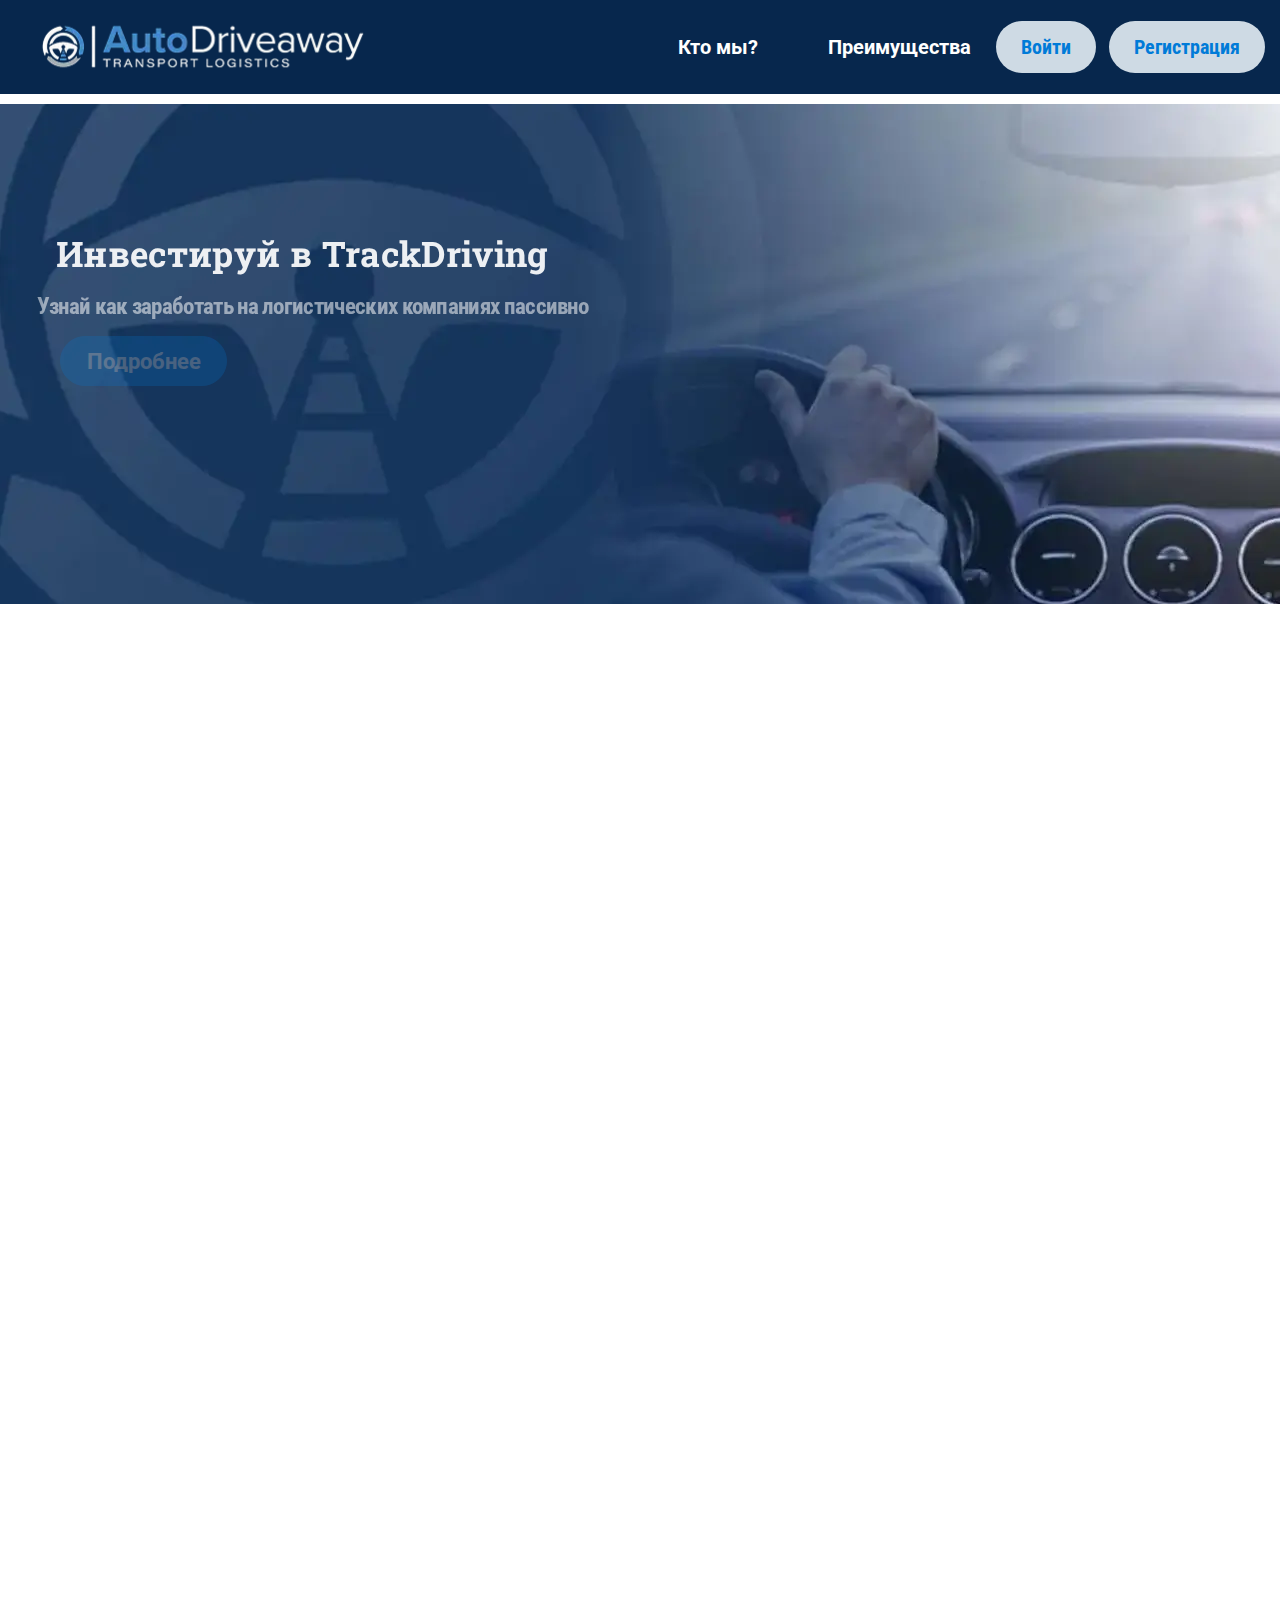
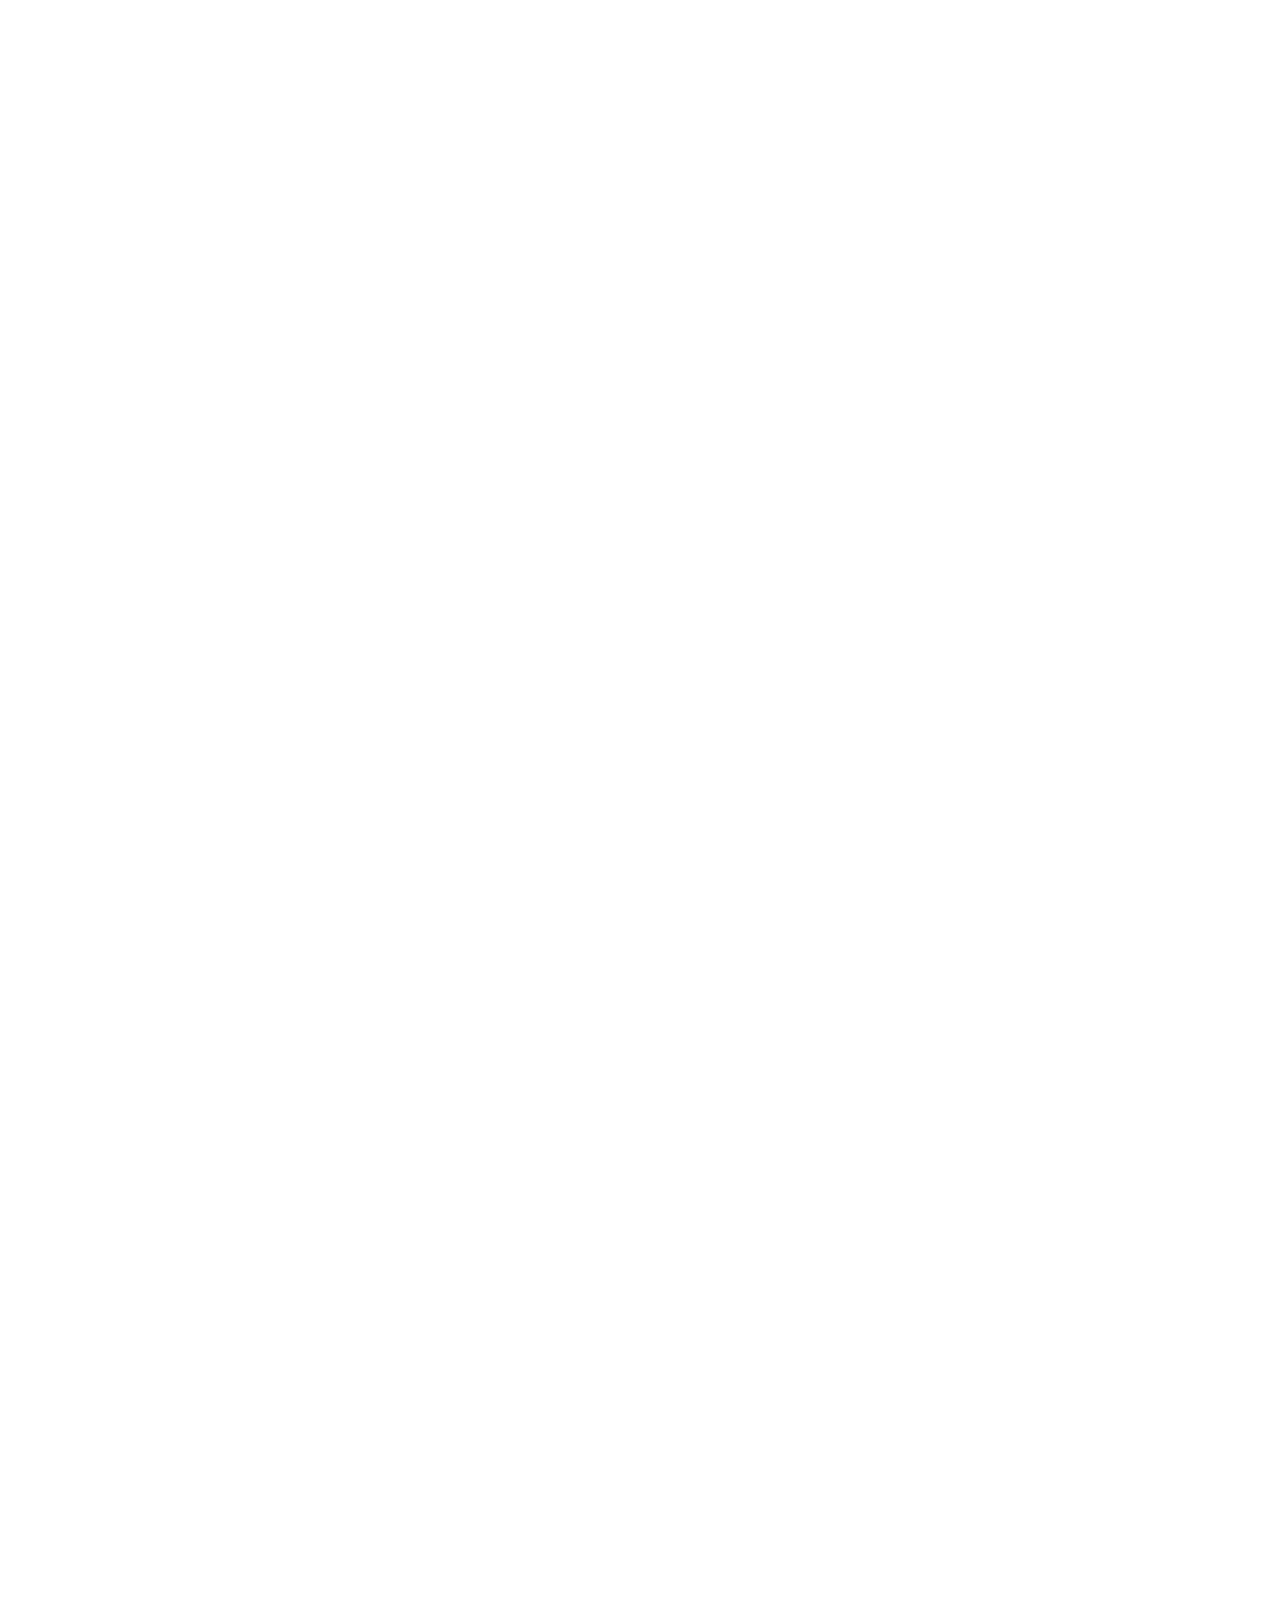
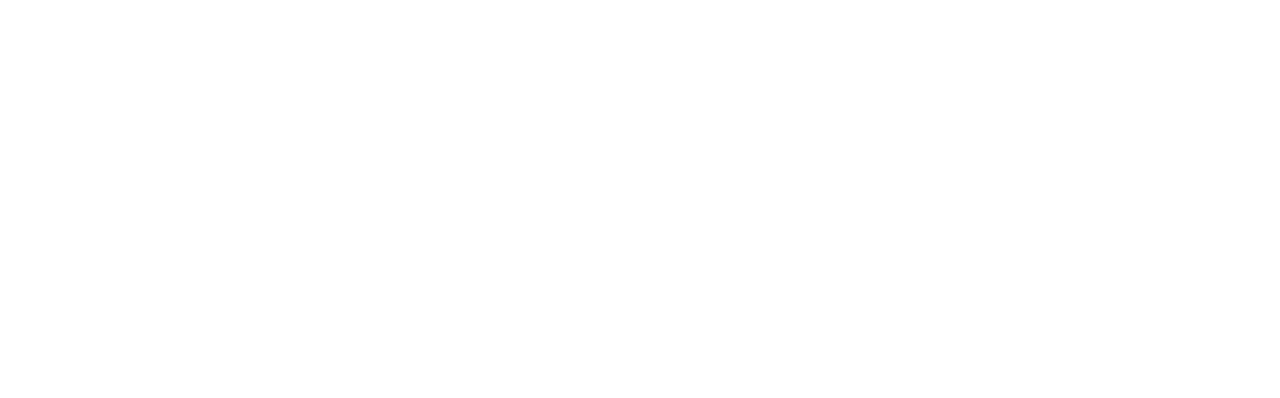
==== commit 18e4a484: "Add files via upload" ====
--- a/index.html
+++ b/index.html
@@ -4,7 +4,7 @@
 	<meta charset="UTF-8">
 	<meta http-equiv="X-UA-Compatible" content="IE=edge">
 	<meta name="viewport" content="width=device-width, initial-scale=1.0">
-	<link rel="stylesheet" href="css/style.min.css?_v=20250328153645">
+	<link rel="stylesheet" href="css/style.min.css?_v=20250328162309">
 	<title>Главная</title>
 </head>
 
@@ -266,11 +266,11 @@
    </div>
 </footer>
 
-      <script src="files/jquery-3.7.1.js?_v=20250328153645"></script>
-      <script src="files/jquery.inputmask.min.js?_v=20250328153645"></script>
-      <script src="files/ScrollTrigger.min.js?_v=20250328153645"></script>
-      <script src="files/gsap.min.js?_v=20250328153645"></script>
-      <script src="files/animation.js?_v=20250328153645"></script>
-      <script src="js/app.min.js?_v=20250328153645"></script>
+      <script src="files/jquery-3.7.1.js?_v=20250328162309"></script>
+      <script src="files/jquery.inputmask.min.js?_v=20250328162309"></script>
+      <script src="files/ScrollTrigger.min.js?_v=20250328162309"></script>
+      <script src="files/gsap.min.js?_v=20250328162309"></script>
+      <script src="files/animation.js?_v=20250328162309"></script>
+      <script src="js/app.min.js?_v=20250328162309"></script>
    </body>
 </html>
--- a/css/style.min.css
+++ b/css/style.min.css
@@ -1 +1 @@
-@charset "UTF-8";@font-face{font-family:Inter;font-display:swap;src:url(../fonts/Inter-ExtraBold.woff2) format("woff2"),url(../fonts/Inter-ExtraBold.woff) format("woff");font-weight:800;font-style:normal}@font-face{font-family:Inter;font-display:swap;src:url(../fonts/Inter-Light.woff2) format("woff2"),url(../fonts/Inter-Light.woff) format("woff");font-weight:300;font-style:normal}@font-face{font-family:Inter;font-display:swap;src:url(../fonts/Inter-Medium.woff2) format("woff2"),url(../fonts/Inter-Medium.woff) format("woff");font-weight:500;font-style:normal}@font-face{font-family:Inter;font-display:swap;src:url(../fonts/Inter-Regular.woff2) format("woff2"),url(../fonts/Inter-Regular.woff) format("woff");font-weight:400;font-style:normal}@font-face{font-family:Roboto;font-display:swap;src:url(../fonts/Roboto-Bold.woff2) format("woff2"),url(../fonts/Roboto-Bold.woff) format("woff");font-weight:700;font-style:normal}@font-face{font-family:Inter;font-display:swap;src:url(../fonts/Inter-SemiBold.woff2) format("woff2"),url(../fonts/Inter-SemiBold.woff) format("woff");font-weight:600;font-style:normal}@font-face{font-family:Roboto;font-display:swap;src:url(../fonts/Roboto-Regular.woff2) format("woff2"),url(../fonts/Roboto-Regular.woff) format("woff");font-weight:400;font-style:normal}@font-face{font-family:Roboto;font-display:swap;src:url(../fonts/Roboto-Medium.woff2) format("woff2"),url(../fonts/Roboto-Medium.woff) format("woff");font-weight:500;font-style:normal}@font-face{font-family:Roboto;font-display:swap;src:url(../fonts/Roboto-SemiBold.woff2) format("woff2"),url(../fonts/Roboto-SemiBold.woff) format("woff");font-weight:600;font-style:normal}@font-face{font-family:Roboto_Condensed;font-display:swap;src:url(../fonts/Roboto_Condensed-Bold.woff2) format("woff2"),url(../fonts/Roboto_Condensed-Bold.woff) format("woff");font-weight:700;font-style:normal}@font-face{font-family:RobotoSlab;font-display:swap;src:url(../fonts/RobotoSlab-Bold.woff2) format("woff2"),url(../fonts/RobotoSlab-Bold.woff) format("woff");font-weight:700;font-style:normal}*{padding:0;margin:0;border:0}*,:after,:before{-webkit-box-sizing:border-box;box-sizing:border-box}:active,:focus{outline:0}a:active,a:focus{outline:0}aside,footer,header,nav{display:block}body,html{height:100%;width:100%;font-size:100%;line-height:1;font-size:14px;-ms-text-size-adjust:100%;-moz-text-size-adjust:100%;-webkit-text-size-adjust:100%}button,input,textarea{font-family:inherit}input::-ms-clear{display:none}button{cursor:pointer}button::-moz-focus-inner{padding:0;border:0}a,a:visited{text-decoration:none}a:hover{text-decoration:none}ul li{list-style:none}img{vertical-align:top}h1,h2,h3,h4,h5,h6{font-size:inherit;font-weight:400}body,html{scroll-behavior:smooth;overflow-x:hidden}main{overflow:hidden}._lock{overflow:hidden}._container{max-width:1190px;padding:0 15px;width:100%;margin:0 auto}::-webkit-scrollbar{width:0}.mobile{display:none!important}.header{background:#07274d;border-bottom:10px solid #fff;position:relative;z-index:99}.header__container{display:-webkit-box;display:-ms-flexbox;display:flex;width:100%;padding:0 15px;max-width:1325px;margin:0 auto}.header__body{display:-webkit-box;display:-ms-flexbox;display:flex;width:100%;-webkit-box-align:center;-ms-flex-align:center;align-items:center;-webkit-box-pack:justify;-ms-flex-pack:justify;justify-content:space-between}.header__logo{display:-webkit-box;display:-ms-flexbox;display:flex;width:376px;position:relative;-webkit-box-flex:0;-ms-flex:0 0 auto;flex:0 0 auto;aspect-ratio:4/1}.header__logo img{position:absolute;top:0;left:0;width:100%;height:100%;-o-object-fit:cover;object-fit:cover}.menu{display:-webkit-box;display:-ms-flexbox;display:flex;width:100%;-webkit-box-align:end;-ms-flex-align:end;align-items:end;-webkit-box-pack:end;-ms-flex-pack:end;justify-content:end}.menu__icon{width:25px;aspect-ratio:1/1;-webkit-box-align:center;-ms-flex-align:center;align-items:center;-webkit-box-pack:center;-ms-flex-pack:center;justify-content:center;background:0 0;display:none}.menu__icon span{width:100%;height:2px;background:#fff;border-radius:8px;position:relative}.menu__icon span::after,.menu__icon span::before{content:"";width:100%;height:2px;background:#fff;border-radius:8px}.menu__icon span::before{position:absolute;top:7px;left:0}.menu__icon span::after{position:absolute;bottom:7px;left:0}.menu__body{display:-webkit-box;display:-ms-flexbox;display:flex;width:100%;-webkit-box-pack:end;-ms-flex-pack:end;justify-content:end}.menu__list{display:-webkit-box;display:-ms-flexbox;display:flex;-webkit-box-pack:justify;-ms-flex-pack:justify;justify-content:space-between;gap:70px}.menu__list li{white-space:nowrap}.menu__list li a{font-weight:700;font-size:20px;line-height:130%;text-align:right;color:#fff;font-family:Roboto;-webkit-transition:all .3s;transition:all .3s}.menu__list li a:hover{color:#cedae4;-webkit-transition:all .3s;transition:all .3s}.header__buttons{display:-webkit-box;display:-ms-flexbox;display:flex;gap:13px;margin-left:25px}.header__button{font-weight:700;font-size:20px;line-height:100%;height:52px;color:#007bd8;font-family:Roboto_Condensed;background:#cedae4;border-radius:1000px;padding:12px 25px;cursor:pointer;-webkit-transition:all .3s;transition:all .3s;display:-webkit-box;display:-ms-flexbox;display:flex;-webkit-box-pack:center;-ms-flex-pack:center;justify-content:center;-webkit-box-align:center;-ms-flex-align:center;align-items:center;width:-webkit-fit-content;width:-moz-fit-content;width:fit-content}.header__button:hover{background:#fff;-webkit-transition:all .3s;transition:all .3s}.hero{position:relative;width:100%;display:-webkit-box;display:-ms-flexbox;display:flex}.hero__image{position:absolute;top:0;left:0;width:100%;height:100%;z-index:-1;max-height:500px}.hero__image img{position:absolute;top:0;left:0;width:100%;height:100%;-o-object-fit:cover;object-fit:cover}.hero__body{display:-webkit-box;display:-ms-flexbox;display:flex;-webkit-box-orient:vertical;-webkit-box-direction:normal;-ms-flex-direction:column;flex-direction:column;width:100%;padding:127px 0 46px}.hero__content{display:-webkit-box;display:-ms-flexbox;display:flex;-webkit-box-orient:vertical;-webkit-box-direction:normal;-ms-flex-direction:column;flex-direction:column;margin-bottom:50px}.hero__title{font-family:RobotoSlab;font-weight:700;font-size:35px;line-height:130%;letter-spacing:.01em;color:#fff;margin-bottom:10px}.hero__subtitle{font-family:Roboto_Condensed;font-weight:700;font-size:23px;line-height:170%;letter-spacing:-.03em;color:#fff;margin-bottom:10px}.hero__button{border-radius:100px;padding:15px 26px 13px 26px;width:167px;height:50px;font-weight:700;font-size:22px;line-height:100%;text-align:center;color:#fff;font-family:Roboto;display:-webkit-box;display:-ms-flexbox;display:flex;-webkit-box-orient:vertical;-webkit-box-direction:normal;-ms-flex-direction:column;flex-direction:column;-webkit-box-pack:center;-ms-flex-pack:center;justify-content:center;-webkit-box-align:center;-ms-flex-align:center;align-items:center;background:#007bd8;border:1px solid #007bd8;-webkit-transition:all .3s;transition:all .3s}.hero__button:hover{background:#fff;color:#007bd8;-webkit-transition:all .3s;transition:all .3s}.hero__form-block{display:-webkit-box;display:-ms-flexbox;display:flex;-webkit-box-orient:vertical;-webkit-box-direction:normal;-ms-flex-direction:column;flex-direction:column;border-radius:40px;padding:30px 20px;max-width:748px;width:100%;-webkit-box-shadow:0 4px 23px 0 rgba(0,0,0,.25);box-shadow:0 4px 23px 0 rgba(0,0,0,.25);background:#e7f9ff;-webkit-box-pack:center;-ms-flex-pack:center;justify-content:center;-webkit-box-align:center;-ms-flex-align:center;align-items:center;margin:0 auto}.hero__form-block-title{font-weight:800;font-size:32px;line-height:219%;text-align:center;color:#424242;font-family:Inter}.hero__form-block-subtitle{font-weight:300;font-size:20px;line-height:125%;text-align:center;color:#424242;margin-bottom:52px;font-family:Inter}.hero__form-block-form{display:-webkit-box;display:-ms-flexbox;display:flex;-webkit-box-orient:vertical;-webkit-box-direction:normal;-ms-flex-direction:column;flex-direction:column;width:100%;max-width:518px;-webkit-box-pack:center;-ms-flex-pack:center;justify-content:center;-webkit-box-align:center;-ms-flex-align:center;align-items:center}.hero__form-block-group{display:-webkit-box;display:-ms-flexbox;display:flex;width:100%;margin-bottom:5px}.hero__form-block-group input{font-family:Inter;display:-webkit-box;display:-ms-flexbox;display:flex;width:100%;border:1px solid #d6d6d6;border-radius:10px;height:72px;-webkit-box-shadow:-2px 2px 2px 0 rgba(10,49,97,.1);box-shadow:-2px 2px 2px 0 rgba(10,49,97,.1);background:#fafcff;padding:0 20px 0 40px;font-weight:400;font-size:23px;line-height:278%}.hero__form-block-group input.error{-webkit-box-shadow:0 0 4px 0 red;box-shadow:0 0 4px 0 red}.hero__form-block-group input::-webkit-input-placeholder{font-family:Inter;font-weight:400;font-size:23px;line-height:278%;color:rgba(0,0,0,.4)}.hero__form-block-group input::-moz-placeholder{font-family:Inter;font-weight:400;font-size:23px;line-height:278%;color:rgba(0,0,0,.4)}.hero__form-block-group input:-ms-input-placeholder{font-family:Inter;font-weight:400;font-size:23px;line-height:278%;color:rgba(0,0,0,.4)}.hero__form-block-group input::-ms-input-placeholder{font-family:Inter;font-weight:400;font-size:23px;line-height:278%;color:rgba(0,0,0,.4)}.hero__form-block-group input::placeholder{font-family:Inter;font-weight:400;font-size:23px;line-height:278%;color:rgba(0,0,0,.4)}.hero__form-block-button{font-family:Inter;font-weight:400;font-size:20px;line-height:155%;text-align:center;color:#fff;border-radius:45px;padding:14px 45px 14px 45px;width:100%;max-width:360px;height:60px;background:#007bd8;margin:35px 0 0;border:1px solid #007bd8;-webkit-transition:all .3s;transition:all .3s;cursor:pointer}.hero__form-block-button:hover{background:#fff;color:#007bd8;-webkit-transition:all .3s;transition:all .3s}.register-form{display:-webkit-box;display:-ms-flexbox;display:flex;-webkit-box-pack:center;-ms-flex-pack:center;justify-content:center;padding-top:30px;padding-bottom:100px;position:fixed;overflow:auto;top:0;left:0;width:100%;height:100vh;background:rgba(0,0,0,.5764705882);opacity:0;visibility:hidden;z-index:-1}.register-form.show{opacity:1;visibility:visible;z-index:100}.register-form__body{position:relative;display:-webkit-box;display:-ms-flexbox;display:flex;-webkit-box-orient:vertical;-webkit-box-direction:normal;-ms-flex-direction:column;flex-direction:column;-webkit-box-pack:center;-ms-flex-pack:center;justify-content:center;-webkit-box-align:center;-ms-flex-align:center;align-items:center;border-radius:40px;padding:65px 40px;width:100%;max-width:748px;margin:0 15px;height:-webkit-fit-content;height:-moz-fit-content;height:fit-content;-webkit-box-shadow:0 4px 23px 0 rgba(0,0,0,.25);box-shadow:0 4px 23px 0 rgba(0,0,0,.25);background:#e7f9ff}.register-form__title{font-weight:600;font-size:32px;line-height:115%;text-align:center;color:#424242;font-family:Inter;margin-bottom:15px}.register-form__text{font-family:Inter;font-weight:500;font-size:20px;line-height:125%;text-align:center;color:#ff5252;margin-bottom:58px}.register-form__body-close{position:absolute;top:30px;right:30px;cursor:pointer;width:25px;height:25px}.register-form__body-close::after,.register-form__body-close::before{content:"";width:25px;height:2px;background:#0a3161;border-radius:8px}.register-form__body-close::before{position:absolute;top:50%;left:0;-webkit-transform:rotate(45deg);-ms-transform:rotate(45deg);transform:rotate(45deg)}.register-form__body-close::after{position:absolute;top:50%;left:0;-webkit-transform:rotate(-45deg);-ms-transform:rotate(-45deg);transform:rotate(-45deg)}.about-section__body{display:-webkit-box;display:-ms-flexbox;display:flex;-webkit-box-orient:vertical;-webkit-box-direction:normal;-ms-flex-direction:column;flex-direction:column;gap:30px}.about-section__top{display:-webkit-box;display:-ms-flexbox;display:flex;background:#cedae4;gap:34px;padding:50px;display:-ms-grid;display:grid;-ms-grid-columns:.85fr 1.17fr;grid-template-columns:.85fr 1.17fr}.about-section__top-left-title{font-family:RobotoSlab;font-weight:700;font-size:36px;line-height:1.3;letter-spacing:-.03em;color:#000;margin-bottom:18px}.about-section__top-left p{font-family:Roboto;font-weight:400;font-size:16px;line-height:1.4625;color:#5e5e5e;padding-bottom:25px}.about-section__top-left p span{font-weight:600}.about-section__button{display:-webkit-box;display:-ms-flexbox;display:flex;-webkit-box-align:center;-ms-flex-align:center;align-items:center;gap:8px;border:1px solid rgba(0,0,0,.05);border-radius:800px;padding:11px 21px;width:150px;height:44px;background:#f7f7f7;font-family:Roboto;font-weight:700;font-size:16px;-webkit-box-pack:center;-ms-flex-pack:center;justify-content:center;line-height:1.35;color:#007bd8;-webkit-transition:all .3s;transition:all .3s}.about-section__button svg{width:16px;height:16px;fill:#007bd8;-webkit-transition:all .3s;transition:all .3s}.about-section__button:hover{background:#007bd8;color:#fff;-webkit-transition:all .3s;transition:all .3s}.about-section__button:hover svg{fill:#fff;-webkit-transition:all .3s;transition:all .3s}.about-section__top-right-image{position:relative;width:100%;height:100%}.about-section__top-right-image img{position:absolute;top:0;left:0;width:100%;height:100%;-o-object-fit:cover;object-fit:cover}.about-section__bottom{display:-ms-grid;display:grid;-ms-grid-columns:1fr 1fr;grid-template-columns:1fr 1fr;background:#cedae4;gap:34px;padding:50px}.about-section__bottom-left-image{position:relative;width:100%;height:100%}.about-section__bottom-left-image img{position:absolute;top:0;left:0;width:100%;height:100%;-o-object-fit:cover;object-fit:cover}.about-section__bottom-right ul{display:-webkit-box;display:-ms-flexbox;display:flex;-webkit-box-orient:vertical;-webkit-box-direction:normal;-ms-flex-direction:column;flex-direction:column;gap:25px;padding:0;margin-bottom:24px}.about-section__bottom-right li{font-family:Roboto;font-weight:400;font-size:16px;line-height:1.65;color:#5e5e5e;display:-webkit-box;display:-ms-flexbox;display:flex;text-indent:21px;position:relative}.about-section__bottom-right li::before{content:"";width:3px;height:3px;background:#5e5e5e;border-radius:50%;position:absolute;top:10px;left:9px;font-size:16px}.about-section__bottom-right-title{font-family:RobotoSlab;font-weight:700;font-size:36px;line-height:1.3;letter-spacing:-.03em;color:#000;margin-bottom:18px}.consultation-section{padding:120px 0 100px}.consultation-section__body{display:-webkit-box;display:-ms-flexbox;display:flex;-webkit-box-pack:justify;-ms-flex-pack:justify;justify-content:space-between;width:100%;gap:30px}.consultation-section__left{display:-webkit-box;display:-ms-flexbox;display:flex;-webkit-box-pack:center;-ms-flex-pack:center;justify-content:center;-webkit-box-align:center;-ms-flex-align:center;align-items:center;min-height:100%;-webkit-box-orient:vertical;-webkit-box-direction:normal;-ms-flex-direction:column;flex-direction:column;gap:0;padding-left:50px;max-width:520px}.consultation-section__left h3{font-family:Roboto;font-weight:700;font-size:37px;line-height:1.4;letter-spacing:-.03em;text-align:center;color:#000;margin-bottom:5px;white-space:nowrap}.consultation-section__left p{font-family:Roboto;font-weight:400;font-size:16px;-webkit-box-flex:1;-ms-flex:1 1 auto;flex:1 1 auto;line-height:1.65;text-align:center;color:#5e5e5e;margin-bottom:38px}.consultation-section__group-button{display:-webkit-box;display:-ms-flexbox;display:flex;-ms-flex-item-align:center;-ms-grid-row-align:center;align-self:center;padding:14px 20px;width:195px;height:42px;background:#007bd8;border:1px solid #007bd8;color:#fff;display:flex;-webkit-box-align:center;-ms-flex-align:center;align-items:center;-webkit-box-pack:center;-ms-flex-pack:center;justify-content:center;font-family:Roboto;font-weight:700;font-size:16px;border-radius:800px;line-height:1.35;text-align:center;color:#fff;-webkit-transition:all .3s;transition:all .3s}.consultation-section__group-button svg{width:16px;height:16px;fill:#fff;margin-left:8px;-webkit-transition:all .3s;transition:all .3s}.consultation-section__group-button:hover{background:#fff;color:#007bd8;-webkit-transition:all .3s;transition:all .3s}.consultation-section__group-button:hover svg{fill:#007bd8;-webkit-transition:all .3s;transition:all .3s}.consultation-section__right{display:-webkit-box;display:-ms-flexbox;display:flex;-webkit-box-pack:center;-ms-flex-pack:center;justify-content:center;min-height:100%;-webkit-box-orient:vertical;-webkit-box-direction:normal;-ms-flex-direction:column;flex-direction:column;gap:0;padding-right:50px;-webkit-box-align:center;-ms-flex-align:center;align-items:center;max-width:520px}.consultation-section__right h3{font-family:Roboto;font-weight:700;font-size:37px;width:100%;line-height:1.4;letter-spacing:-.03em;text-align:center;color:#000;margin-bottom:5px;white-space:nowrap}.consultation-section__right p{font-family:Roboto;font-weight:400;font-size:16px;-webkit-box-flex:1;-ms-flex:1 1 auto;flex:1 1 auto;line-height:1.65;text-align:center;color:#5e5e5e;margin-bottom:38px}.claim-section{padding:24px 0 100px}.claim-section__body{display:-webkit-box;display:-ms-flexbox;display:flex;-webkit-box-orient:vertical;-webkit-box-direction:normal;-ms-flex-direction:column;flex-direction:column;-webkit-box-pack:center;-ms-flex-pack:center;justify-content:center;-webkit-box-align:center;-ms-flex-align:center;align-items:center}.claim-section__top h2{font-family:Inter;font-weight:800;font-size:52px;line-height:1.34615;text-align:center;color:#424242;margin-bottom:10px}.claim-section__top p{font-family:Inter;font-weight:300;font-size:20px;line-height:1.25;text-align:center;color:#424242;margin-bottom:32px}.claim-section__form{display:-webkit-box;display:-ms-flexbox;display:flex;-webkit-box-orient:vertical;-webkit-box-direction:normal;-ms-flex-direction:column;flex-direction:column;-webkit-box-pack:center;-ms-flex-pack:center;justify-content:center;-webkit-box-align:center;-ms-flex-align:center;align-items:center;width:100%;max-width:612px}.claim-section__form input{display:-webkit-box;display:-ms-flexbox;display:flex;width:100%;border:1px solid #e7f9ff;border-radius:10px;height:72px;font-weight:400;font-size:23px;line-height:278%;font-family:Inter;padding:0 20px 0 40px;-webkit-box-shadow:0 4px 12px 0 rgba(0,0,0,.25);box-shadow:0 4px 12px 0 rgba(0,0,0,.25)}.claim-section__form input.error{-webkit-box-shadow:0 0 4px 0 red;box-shadow:0 0 4px 0 red}.claim-section__form input::-webkit-input-placeholder{font-family:Inter;font-weight:400;font-size:23px;line-height:278%;color:rgba(0,0,0,.4)}.claim-section__form input::-moz-placeholder{font-family:Inter;font-weight:400;font-size:23px;line-height:278%;color:rgba(0,0,0,.4)}.claim-section__form input:-ms-input-placeholder{font-family:Inter;font-weight:400;font-size:23px;line-height:278%;color:rgba(0,0,0,.4)}.claim-section__form input::-ms-input-placeholder{font-family:Inter;font-weight:400;font-size:23px;line-height:278%;color:rgba(0,0,0,.4)}.claim-section__form input::placeholder{font-family:Inter;font-weight:400;font-size:23px;line-height:278%;color:rgba(0,0,0,.4)}.claim-section__form input.claim-section__submit-button{background:#007bd8;color:#fff;border-radius:45px;display:-webkit-box;display:-ms-flexbox;display:flex;-webkit-box-pack:center;-ms-flex-pack:center;justify-content:center;-webkit-box-align:center;-ms-flex-align:center;align-items:center;padding:0;max-width:360px;height:60px;font-family:Inter;font-weight:400;font-size:20px;line-height:1.55;text-align:center;color:#fff;cursor:pointer;border:1px solid #007bd8;-webkit-box-shadow:none;box-shadow:none;-webkit-transition:all .3s;transition:all .3s}.claim-section__form input.claim-section__submit-button:hover{background:#fff;color:#007bd8;-webkit-transition:all .3s;transition:all .3s}.claim-section__form-group{display:-webkit-box;display:-ms-flexbox;display:flex;width:100%}.claim-section__form-group:not(:last-child){margin-bottom:20px}.footer{background:#06264d}.footer__body{display:-webkit-box;display:-ms-flexbox;display:flex;-webkit-box-orient:vertical;-webkit-box-direction:normal;-ms-flex-direction:column;flex-direction:column}.footer__top{display:-ms-grid;display:grid;-ms-grid-columns:(1fr)[3];grid-template-columns:repeat(3,1fr);padding:50px 0;-webkit-box-align:start;-ms-flex-align:start;align-items:start}.footer__top-left{display:-webkit-box;display:-ms-flexbox;display:flex;-webkit-box-pack:center;-ms-flex-pack:center;justify-content:center;-webkit-box-align:center;-ms-flex-align:center;align-items:center;width:100%}.footer__main-images{display:-webkit-box;display:-ms-flexbox;display:flex;-webkit-box-orient:vertical;-webkit-box-direction:normal;-ms-flex-direction:column;flex-direction:column}.footer__main-image{width:161px;height:161px;position:relative;margin-bottom:25px}.footer__main-image img{position:absolute;top:0;left:0;width:100%;height:100%;-o-object-fit:cover;object-fit:cover}.footer__main-logos{display:-webkit-box;display:-ms-flexbox;display:flex;-webkit-box-pack:center;-ms-flex-pack:center;justify-content:center;-webkit-box-align:center;-ms-flex-align:center;align-items:center;gap:15px}.footer__main-logo-facebook,.footer__main-logo-linkedin,.footer__main-logo-youtube{border-radius:32px;width:32px;height:32px;display:-webkit-box;display:-ms-flexbox;display:flex;-webkit-box-pack:center;-ms-flex-pack:center;justify-content:center;-webkit-box-align:center;-ms-flex-align:center;align-items:center;background:#007bd8;cursor:pointer;-webkit-transition:all .3s;transition:all .3s}.footer__main-logo-facebook svg,.footer__main-logo-linkedin svg,.footer__main-logo-youtube svg{width:100%;height:100%;fill:#fff;-webkit-transition:all .3s;transition:all .3s}.footer__main-logo-facebook:hover,.footer__main-logo-linkedin:hover,.footer__main-logo-youtube:hover{background:#fff;color:#007bd8;-webkit-transition:all .3s;transition:all .3s}.footer__main-logo-facebook:hover svg,.footer__main-logo-linkedin:hover svg,.footer__main-logo-youtube:hover svg{fill:#007bd8;-webkit-transition:all .3s;transition:all .3s}.footer__top-center{display:-webkit-box;display:-ms-flexbox;display:flex;height:100%;-webkit-box-align:start;-ms-flex-align:start;align-items:start;-webkit-box-pack:center;-ms-flex-pack:center;justify-content:center;-webkit-box-orient:vertical;-webkit-box-direction:normal;-ms-flex-direction:column;flex-direction:column;gap:0;padding-left:30px}.footer__top-center-navigation{display:-webkit-box;display:-ms-flexbox;display:flex}.footer__top-center-navigation ul{display:-webkit-box;display:-ms-flexbox;display:flex;-webkit-box-orient:vertical;-webkit-box-direction:normal;-ms-flex-direction:column;flex-direction:column;gap:20px}.footer__top-center-navigation-menu a{font-family:Roboto;font-weight:400;font-size:16px;line-height:130%;color:#fff;-webkit-transition:all .3s;transition:all .3s}.footer__top-center-navigation-menu a:hover{color:#cedae4;-webkit-transition:all .3s;transition:all .3s}.footer__top-right{padding-left:44px}.footer__top-right-navigation{display:-webkit-box;display:-ms-flexbox;display:flex}.footer__top-right-navigation ul{display:-webkit-box;display:-ms-flexbox;display:flex;-webkit-box-orient:vertical;-webkit-box-direction:normal;-ms-flex-direction:column;flex-direction:column;gap:20px}.footer__top-right-navigation-menu a{font-family:Roboto;font-weight:400;font-size:16px;line-height:1.3;color:#fff;-webkit-transition:all .3s;transition:all .3s}.footer__top-right-navigation-menu a:hover{color:#cedae4;-webkit-transition:all .3s;transition:all .3s}.footer__bottom{display:-webkit-box;display:-ms-flexbox;display:flex;-webkit-box-orient:vertical;-webkit-box-direction:normal;-ms-flex-direction:column;flex-direction:column;-webkit-box-pack:center;-ms-flex-pack:center;justify-content:center;-webkit-box-align:center;-ms-flex-align:center;align-items:center;padding:15px 0 19px}.footer__bottom p{font-family:Roboto;font-weight:400;font-size:16px;line-height:1.65;text-align:center;color:#fff}.footer__bottom-copy{font-family:Roboto;font-weight:400;font-size:16px;line-height:1.65;text-align:center;color:#fff}@media (max-width:1080px){.header__logo{width:300px}.menu__list{gap:40px}.about-section__bottom,.about-section__top{padding:30px}.consultation-section__left h3,.consultation-section__right h3{font-size:28px}.consultation-section__left,.consultation-section__right{padding:0}.claim-section__top h2{font-size:48px}}@media (max-width:992px){.header__logo{width:220px}.menu__list li a{font-size:16px}.menu__list{gap:20px}.header__button{font-size:16px;height:35px;padding:5px 20px}.hero__button{font-size:18px}.hero__form-block-title{font-size:28px}.hero__form-block-subtitle{font-size:18px}.hero__form-block-group input{height:50px;font-size:18px;padding:0 20px}.hero__form-block-group input::-webkit-input-placeholder{font-size:18px}.hero__form-block-group input::-moz-placeholder{font-size:18px}.hero__form-block-group input:-ms-input-placeholder{font-size:18px}.hero__form-block-group input::-ms-input-placeholder{font-size:18px}.hero__form-block-group input::placeholder{font-size:18px}.hero__form-block-button{font-size:18px;margin-top:20px}.about-section__top{padding:20px}.about-section__top-left-title{font-size:28px;margin-bottom:10px}.about-section__bottom-right-title{font-size:28px;margin-bottom:10px}.about-section__bottom-right ul{gap:15px}.consultation-section__left h3,.consultation-section__right h3{font-size:24px}.consultation-section{padding:80px}.claim-section__top h2{font-size:42px}.claim-section__form input{height:50px;font-size:18px;padding:0 20px}.claim-section__form input::-webkit-input-placeholder{font-size:18px}.claim-section__form input::-moz-placeholder{font-size:18px}.claim-section__form input:-ms-input-placeholder{font-size:18px}.claim-section__form input::-ms-input-placeholder{font-size:18px}.claim-section__form input::placeholder{font-size:18px}.claim-section__form-group:not(:last-child){margin-bottom:10px}.claim-section__form input.claim-section__submit-button{font-size:18px;margin-top:20px}.claim-section{padding-bottom:80px}}@media (max-width:767px){.menu__icon{display:-webkit-box;display:-ms-flexbox;display:flex;z-index:100}.menu__icon.open span{background:0 0;-webkit-transition:all .3s;transition:all .3s;width:25px}.menu__icon.open span::before{background:#0a3161;-webkit-transition:all .3s;transition:all .3s;-webkit-transform:rotate(-45deg);-ms-transform:rotate(-45deg);transform:rotate(-45deg);top:0}.menu__icon.open span::after{background:#0a3161;-webkit-transition:all .3s;transition:all .3s;-webkit-transform:rotate(45deg);-ms-transform:rotate(45deg);transform:rotate(45deg);bottom:0}.menu__body{position:absolute;top:0;background:#fff;right:0;opacity:0;visibility:hidden;height:100vh;-webkit-box-pack:start;-ms-flex-pack:start;justify-content:start;-webkit-box-align:center;-ms-flex-align:center;align-items:center;padding:100px 15px 50px;right:-100%;-webkit-transition:all .3s;transition:all .3s}.menu__body.open{display:-webkit-box;display:-ms-flexbox;display:flex;-webkit-box-orient:vertical;-webkit-box-direction:normal;-ms-flex-direction:column;flex-direction:column;width:80%;right:0;opacity:1;visibility:visible;-webkit-transition:all .3s;transition:all .3s}.menu__list{display:-webkit-box;display:-ms-flexbox;display:flex;-webkit-box-orient:vertical;-webkit-box-direction:normal;-ms-flex-direction:column;flex-direction:column;-webkit-box-pack:start;-ms-flex-pack:start;justify-content:start;-webkit-box-align:center;-ms-flex-align:center;align-items:center;gap:13px;margin-bottom:30px}.menu__list li a{color:#0a3161}.desktop{display:none}.mobile{display:-webkit-box!important;display:-ms-flexbox!important;display:flex!important}.header__buttons{margin:0;width:100%;-webkit-box-pack:center;-ms-flex-pack:center;justify-content:center;-webkit-box-align:center;-ms-flex-align:center;align-items:center}.header__logo{width:180px}.hero__title{font-size:26px}.hero__subtitle{font-size:18px;line-height:140%}.hero__button{font-size:16px;width:150px;height:40px}.hero__form-block{padding:20px}.hero__form-block-title{font-size:22px;line-height:120%;margin-bottom:15px;max-width:400px}.hero__form-block-subtitle{font-size:16px;margin-bottom:25px}.hero__form-block-button{font-size:16px;padding:0;max-width:180px;height:40px}.hero__form-block-group input{line-height:100%;font-size:16px}.hero__form-block-group input::-webkit-input-placeholder{font-size:16px;line-height:100%}.hero__form-block-group input::-moz-placeholder{font-size:16px;line-height:100%}.hero__form-block-group input:-ms-input-placeholder{font-size:16px;line-height:100%}.hero__form-block-group input::-ms-input-placeholder{font-size:16px;line-height:100%}.hero__form-block-group input::placeholder{font-size:16px;line-height:100%}.about-section__top{-ms-grid-columns:1fr;grid-template-columns:1fr}.about-section__top-right-image{padding-bottom:56%}.about-section__bottom-right-title,.about-section__top-left-title{font-size:22px}.about-section__button{height:40px}.about-section__bottom{-ms-grid-columns:1fr;grid-template-columns:1fr}.about-section__bottom-left-image{padding-bottom:56%;-ms-grid-row:2;-ms-grid-row-span:1;grid-row:2/3}.about-section__bottom-right ul{gap:10px}.consultation-section__left h3,.consultation-section__right h3{font-size:22px}.consultation-section__body{display:-webkit-box;display:-ms-flexbox;display:flex;-webkit-box-orient:vertical;-webkit-box-direction:normal;-ms-flex-direction:column;flex-direction:column;gap:40px}.consultation-section__left,.consultation-section__right{max-width:100%}.consultation-section{padding:60px 30px}.claim-section__form input{line-height:100%;font-size:16px}.claim-section__form input.claim-section__submit-button{font-size:16px;padding:0;max-width:180px;height:40px}.claim-section__form{max-width:450px}.claim-section__top h2{font-size:28px}.claim-section__top p{font-size:18px}.claim-section{padding-bottom:60px}.register-form__title{font-size:28px}.register-form__text{font-size:18px;margin-bottom:30px}.register-form__body{padding:65px 40px 40px}.register-form__title{font-size:24px;margin-bottom:10px}.register-form__text{font-size:16px}.register-form__body-close{top:20px;right:20px}.footer__main-image{width:120px;height:120px}.footer__top-right{padding-left:10px}.footer__top-center{padding-left:30px}.footer__top{padding:30px 0}.footer__bottom{padding:10px 0 15px}.footer__top{-ms-grid-columns:140px 1fr 1fr;grid-template-columns:140px 1fr 1fr}.footer__top-center,.footer__top-right{display:-webkit-box;display:-ms-flexbox;display:flex;-webkit-box-align:center;-ms-flex-align:center;align-items:center;-webkit-box-pack:center;-ms-flex-pack:center;justify-content:center;padding:0 10px;width:100%}}@media (max-width:550px){.footer__top{-ms-grid-columns:(1fr)[2];grid-template-columns:repeat(2,1fr);gap:30px 20px}.footer__top-left{-ms-grid-column:1;-ms-grid-column-span:2;grid-column:1/3}.footer__top-center,.footer__top-right{padding:0}.footer__bottom-copy{font-size:14px}.footer__bottom p{font-size:14px}.footer__main-images{-webkit-box-pack:center;-ms-flex-pack:center;justify-content:center;-webkit-box-align:center;-ms-flex-align:center;align-items:center}}@media (max-width:500px){.consultation-section{padding:60px 0 30px}.hero__form-block-title{font-size:20px}.about-section__bottom-right-title,.about-section__top-left-title{font-size:20px}.consultation-section__left h3,.consultation-section__right h3{font-size:20px}.consultation-section__left p,.consultation-section__right p{margin-bottom:25px}.register-form__body{padding:60px 20px 30px}.register-form__title{font-size:22px}.footer__top-right-navigation-menu a{font-size:14px}.footer__top-center-navigation-menu a{font-size:14px}.footer__top-center-navigation ul{gap:10px}.footer__top-right-navigation ul{gap:10px}.footer__main-image{width:100px;height:100px;margin-bottom:15px}}+@charset "UTF-8";@font-face{font-family:Inter;font-display:swap;src:url(../fonts/Inter-ExtraBold.woff2) format("woff2"),url(../fonts/Inter-ExtraBold.woff) format("woff");font-weight:800;font-style:normal}@font-face{font-family:Inter;font-display:swap;src:url(../fonts/Inter-Light.woff2) format("woff2"),url(../fonts/Inter-Light.woff) format("woff");font-weight:300;font-style:normal}@font-face{font-family:Inter;font-display:swap;src:url(../fonts/Inter-Medium.woff2) format("woff2"),url(../fonts/Inter-Medium.woff) format("woff");font-weight:500;font-style:normal}@font-face{font-family:Inter;font-display:swap;src:url(../fonts/Inter-Regular.woff2) format("woff2"),url(../fonts/Inter-Regular.woff) format("woff");font-weight:400;font-style:normal}@font-face{font-family:Roboto;font-display:swap;src:url(../fonts/Roboto-Bold.woff2) format("woff2"),url(../fonts/Roboto-Bold.woff) format("woff");font-weight:700;font-style:normal}@font-face{font-family:Inter;font-display:swap;src:url(../fonts/Inter-SemiBold.woff2) format("woff2"),url(../fonts/Inter-SemiBold.woff) format("woff");font-weight:600;font-style:normal}@font-face{font-family:Roboto;font-display:swap;src:url(../fonts/Roboto-Regular.woff2) format("woff2"),url(../fonts/Roboto-Regular.woff) format("woff");font-weight:400;font-style:normal}@font-face{font-family:Roboto;font-display:swap;src:url(../fonts/Roboto-Medium.woff2) format("woff2"),url(../fonts/Roboto-Medium.woff) format("woff");font-weight:500;font-style:normal}@font-face{font-family:Roboto;font-display:swap;src:url(../fonts/Roboto-SemiBold.woff2) format("woff2"),url(../fonts/Roboto-SemiBold.woff) format("woff");font-weight:600;font-style:normal}@font-face{font-family:Roboto_Condensed;font-display:swap;src:url(../fonts/Roboto_Condensed-Bold.woff2) format("woff2"),url(../fonts/Roboto_Condensed-Bold.woff) format("woff");font-weight:700;font-style:normal}@font-face{font-family:RobotoSlab;font-display:swap;src:url(../fonts/RobotoSlab-Bold.woff2) format("woff2"),url(../fonts/RobotoSlab-Bold.woff) format("woff");font-weight:700;font-style:normal}*{padding:0;margin:0;border:0}*,:after,:before{-webkit-box-sizing:border-box;box-sizing:border-box}:active,:focus{outline:0}a:active,a:focus{outline:0}aside,footer,header,nav{display:block}body,html{height:100%;width:100%;font-size:100%;line-height:1;font-size:14px;-ms-text-size-adjust:100%;-moz-text-size-adjust:100%;-webkit-text-size-adjust:100%}button,input,textarea{font-family:inherit}input::-ms-clear{display:none}button{cursor:pointer}button::-moz-focus-inner{padding:0;border:0}a,a:visited{text-decoration:none}a:hover{text-decoration:none}ul li{list-style:none}img{vertical-align:top}h1,h2,h3,h4,h5,h6{font-size:inherit;font-weight:400}body,html{scroll-behavior:smooth;overflow-x:hidden}main{overflow:hidden}._lock{overflow:hidden}._container{max-width:1190px;padding:0 15px;width:100%;margin:0 auto}::-webkit-scrollbar{width:0}.mobile{display:none!important}.header{background:#07274d;border-bottom:10px solid #fff;position:relative;z-index:99}.header__container{display:-webkit-box;display:-ms-flexbox;display:flex;width:100%;padding:0 15px;max-width:1325px;margin:0 auto}.header__body{display:-webkit-box;display:-ms-flexbox;display:flex;width:100%;-webkit-box-align:center;-ms-flex-align:center;align-items:center;-webkit-box-pack:justify;-ms-flex-pack:justify;justify-content:space-between}.header__logo{display:-webkit-box;display:-ms-flexbox;display:flex;width:376px;position:relative;-webkit-box-flex:0;-ms-flex:0 0 auto;flex:0 0 auto;aspect-ratio:4/1}.header__logo img{position:absolute;top:0;left:0;width:100%;height:100%;-o-object-fit:cover;object-fit:cover}.menu{display:-webkit-box;display:-ms-flexbox;display:flex;width:100%;-webkit-box-align:end;-ms-flex-align:end;align-items:end;-webkit-box-pack:end;-ms-flex-pack:end;justify-content:end}.menu__icon{width:25px;aspect-ratio:1/1;-webkit-box-align:center;-ms-flex-align:center;align-items:center;-webkit-box-pack:center;-ms-flex-pack:center;justify-content:center;background:0 0;display:none}.menu__icon span{width:100%;height:2px;background:#fff;border-radius:8px;position:relative}.menu__icon span::after,.menu__icon span::before{content:"";width:100%;height:2px;background:#fff;border-radius:8px}.menu__icon span::before{position:absolute;top:7px;left:0}.menu__icon span::after{position:absolute;bottom:7px;left:0}.menu__body{display:-webkit-box;display:-ms-flexbox;display:flex;width:100%;-webkit-box-pack:end;-ms-flex-pack:end;justify-content:end}.menu__list{display:-webkit-box;display:-ms-flexbox;display:flex;-webkit-box-pack:justify;-ms-flex-pack:justify;justify-content:space-between;gap:70px}.menu__list li{white-space:nowrap}.menu__list li a{font-weight:700;font-size:20px;line-height:130%;text-align:right;color:#fff;font-family:Roboto;-webkit-transition:all .3s;transition:all .3s}.menu__list li a:hover{color:#cedae4;-webkit-transition:all .3s;transition:all .3s}.header__buttons{display:-webkit-box;display:-ms-flexbox;display:flex;gap:13px;margin-left:25px}.header__button{font-weight:700;font-size:20px;line-height:100%;height:52px;color:#007bd8;font-family:Roboto_Condensed;background:#cedae4;border-radius:1000px;padding:12px 25px;cursor:pointer;-webkit-transition:all .3s;transition:all .3s;display:-webkit-box;display:-ms-flexbox;display:flex;-webkit-box-pack:center;-ms-flex-pack:center;justify-content:center;-webkit-box-align:center;-ms-flex-align:center;align-items:center;width:-webkit-fit-content;width:-moz-fit-content;width:fit-content}.header__button:hover{background:#fff;-webkit-transition:all .3s;transition:all .3s}.hero{position:relative;width:100%;display:-webkit-box;display:-ms-flexbox;display:flex}.hero__image{position:absolute;top:0;left:0;width:100%;height:100%;z-index:-1;max-height:500px}.hero__image img{position:absolute;top:0;left:0;width:100%;height:100%;-o-object-fit:cover;object-fit:cover}.hero__body{display:-webkit-box;display:-ms-flexbox;display:flex;-webkit-box-orient:vertical;-webkit-box-direction:normal;-ms-flex-direction:column;flex-direction:column;width:100%;padding:127px 0 46px}.hero__content{display:-webkit-box;display:-ms-flexbox;display:flex;-webkit-box-orient:vertical;-webkit-box-direction:normal;-ms-flex-direction:column;flex-direction:column;margin-bottom:50px}.hero__title{font-family:RobotoSlab;font-weight:700;font-size:35px;line-height:130%;letter-spacing:.01em;color:#fff;margin-bottom:10px}.hero__subtitle{font-family:Roboto_Condensed;font-weight:700;font-size:23px;line-height:170%;letter-spacing:-.03em;color:#fff;margin-bottom:10px}.hero__button{border-radius:100px;padding:15px 26px 13px 26px;width:167px;height:50px;font-weight:700;font-size:22px;line-height:100%;text-align:center;color:#fff;font-family:Roboto;display:-webkit-box;display:-ms-flexbox;display:flex;-webkit-box-orient:vertical;-webkit-box-direction:normal;-ms-flex-direction:column;flex-direction:column;-webkit-box-pack:center;-ms-flex-pack:center;justify-content:center;-webkit-box-align:center;-ms-flex-align:center;align-items:center;background:#007bd8;border:1px solid #007bd8;-webkit-transition:all .3s;transition:all .3s}.hero__button:hover{background:#fff;color:#007bd8;-webkit-transition:all .3s;transition:all .3s}.hero__form-block{display:-webkit-box;display:-ms-flexbox;display:flex;-webkit-box-orient:vertical;-webkit-box-direction:normal;-ms-flex-direction:column;flex-direction:column;border-radius:40px;padding:30px 20px;max-width:748px;width:100%;-webkit-box-shadow:0 4px 23px 0 rgba(0,0,0,.25);box-shadow:0 4px 23px 0 rgba(0,0,0,.25);background:#e7f9ff;-webkit-box-pack:center;-ms-flex-pack:center;justify-content:center;-webkit-box-align:center;-ms-flex-align:center;align-items:center;margin:0 auto}.hero__form-block-title{font-weight:800;font-size:32px;line-height:219%;text-align:center;color:#424242;font-family:Inter}.hero__form-block-subtitle{font-weight:300;font-size:20px;line-height:125%;text-align:center;color:#424242;margin-bottom:52px;font-family:Inter}.hero__form-block-form{display:-webkit-box;display:-ms-flexbox;display:flex;-webkit-box-orient:vertical;-webkit-box-direction:normal;-ms-flex-direction:column;flex-direction:column;width:100%;max-width:518px;-webkit-box-pack:center;-ms-flex-pack:center;justify-content:center;-webkit-box-align:center;-ms-flex-align:center;align-items:center}.hero__form-block-group{display:-webkit-box;display:-ms-flexbox;display:flex;width:100%;margin-bottom:5px}.hero__form-block-group input{font-family:Inter;display:-webkit-box;display:-ms-flexbox;display:flex;width:100%;border:1px solid #d6d6d6;border-radius:10px;height:72px;-webkit-box-shadow:-2px 2px 2px 0 rgba(10,49,97,.1);box-shadow:-2px 2px 2px 0 rgba(10,49,97,.1);background:#fafcff;padding:0 20px 0 40px;font-weight:400;font-size:23px;line-height:278%}.hero__form-block-group input.error{-webkit-box-shadow:0 0 4px 0 red;box-shadow:0 0 4px 0 red}.hero__form-block-group input::-webkit-input-placeholder{font-family:Inter;font-weight:400;font-size:23px;line-height:278%;color:rgba(0,0,0,.4)}.hero__form-block-group input::-moz-placeholder{font-family:Inter;font-weight:400;font-size:23px;line-height:278%;color:rgba(0,0,0,.4)}.hero__form-block-group input:-ms-input-placeholder{font-family:Inter;font-weight:400;font-size:23px;line-height:278%;color:rgba(0,0,0,.4)}.hero__form-block-group input::-ms-input-placeholder{font-family:Inter;font-weight:400;font-size:23px;line-height:278%;color:rgba(0,0,0,.4)}.hero__form-block-group input::placeholder{font-family:Inter;font-weight:400;font-size:23px;line-height:278%;color:rgba(0,0,0,.4)}.hero__form-block-button{font-family:Inter;font-weight:400;font-size:20px;line-height:155%;text-align:center;color:#fff;border-radius:45px;padding:14px 45px 14px 45px;width:100%;max-width:360px;height:60px;background:#007bd8;margin:35px 0 0;border:1px solid #007bd8;-webkit-transition:all .3s;transition:all .3s;cursor:pointer}.hero__form-block-button:hover{background:#fff;color:#007bd8;-webkit-transition:all .3s;transition:all .3s}.register-form{display:-webkit-box;display:-ms-flexbox;display:flex;-webkit-box-pack:center;-ms-flex-pack:center;justify-content:center;padding-top:30px;padding-bottom:100px;position:fixed;overflow:auto;top:0;left:0;width:100%;height:100vh;background:rgba(0,0,0,.5764705882);opacity:0;visibility:hidden;z-index:-1}.register-form.show{opacity:1;visibility:visible;z-index:100}.register-form__body{position:relative;display:-webkit-box;display:-ms-flexbox;display:flex;-webkit-box-orient:vertical;-webkit-box-direction:normal;-ms-flex-direction:column;flex-direction:column;-webkit-box-pack:center;-ms-flex-pack:center;justify-content:center;-webkit-box-align:center;-ms-flex-align:center;align-items:center;border-radius:40px;padding:65px 40px;width:100%;max-width:748px;margin:0 15px;height:-webkit-fit-content;height:-moz-fit-content;height:fit-content;-webkit-box-shadow:0 4px 23px 0 rgba(0,0,0,.25);box-shadow:0 4px 23px 0 rgba(0,0,0,.25);background:#e7f9ff}.register-form__title{font-weight:600;font-size:32px;line-height:115%;text-align:center;color:#424242;font-family:Inter;margin-bottom:15px}.register-form__text{font-family:Inter;font-weight:500;font-size:20px;line-height:125%;text-align:center;color:#ff5252;margin-bottom:58px}.register-form__body-close{position:absolute;top:30px;right:30px;cursor:pointer;width:25px;height:25px}.register-form__body-close::after,.register-form__body-close::before{content:"";width:25px;height:2px;background:#0a3161;border-radius:8px}.register-form__body-close::before{position:absolute;top:50%;left:0;-webkit-transform:rotate(45deg);-ms-transform:rotate(45deg);transform:rotate(45deg)}.register-form__body-close::after{position:absolute;top:50%;left:0;-webkit-transform:rotate(-45deg);-ms-transform:rotate(-45deg);transform:rotate(-45deg)}.about-section__body{display:-webkit-box;display:-ms-flexbox;display:flex;-webkit-box-orient:vertical;-webkit-box-direction:normal;-ms-flex-direction:column;flex-direction:column;gap:30px}.about-section__top{display:-webkit-box;display:-ms-flexbox;display:flex;background:#cedae4;gap:34px;padding:50px;display:-ms-grid;display:grid;-ms-grid-columns:.85fr 1.17fr;grid-template-columns:.85fr 1.17fr}.about-section__top-left-title{font-family:RobotoSlab;font-weight:700;font-size:36px;line-height:1.3;letter-spacing:-.03em;color:#000;margin-bottom:18px}.about-section__top-left p{font-family:Roboto;font-weight:400;font-size:16px;line-height:1.4625;color:#5e5e5e;padding-bottom:25px}.about-section__top-left p span{font-weight:600}.about-section__button{display:-webkit-box;display:-ms-flexbox;display:flex;-webkit-box-align:center;-ms-flex-align:center;align-items:center;gap:8px;border:1px solid rgba(0,0,0,.05);border-radius:800px;padding:11px 21px;width:150px;height:44px;background:#f7f7f7;font-family:Roboto;font-weight:700;font-size:16px;-webkit-box-pack:center;-ms-flex-pack:center;justify-content:center;line-height:1.35;color:#007bd8;-webkit-transition:all .3s;transition:all .3s}.about-section__button svg{width:16px;height:16px;fill:#007bd8;-webkit-transition:all .3s;transition:all .3s}.about-section__button:hover{background:#007bd8;color:#fff;-webkit-transition:all .3s;transition:all .3s}.about-section__button:hover svg{fill:#fff;-webkit-transition:all .3s;transition:all .3s}.about-section__top-right-image{position:relative;width:100%;height:100%}.about-section__top-right-image img{position:absolute;top:0;left:0;width:100%;height:100%;-o-object-fit:cover;object-fit:cover}.about-section__bottom{display:-ms-grid;display:grid;-ms-grid-columns:1fr 1fr;grid-template-columns:1fr 1fr;background:#cedae4;gap:34px;padding:50px}.about-section__bottom-left-image{position:relative;width:100%;height:100%}.about-section__bottom-left-image img{position:absolute;top:0;left:0;width:100%;height:100%;-o-object-fit:cover;object-fit:cover}.about-section__bottom-right ul{display:-webkit-box;display:-ms-flexbox;display:flex;-webkit-box-orient:vertical;-webkit-box-direction:normal;-ms-flex-direction:column;flex-direction:column;gap:25px;padding:0;margin-bottom:24px}.about-section__bottom-right li{font-family:Roboto;font-weight:400;font-size:16px;line-height:1.65;color:#5e5e5e;display:-webkit-box;display:-ms-flexbox;display:flex;text-indent:21px;position:relative}.about-section__bottom-right li::before{content:"";width:3px;height:3px;background:#5e5e5e;border-radius:50%;position:absolute;top:10px;left:9px;font-size:16px}.about-section__bottom-right-title{font-family:RobotoSlab;font-weight:700;font-size:36px;line-height:1.3;letter-spacing:-.03em;color:#000;margin-bottom:18px}.consultation-section{padding:120px 0 100px}.consultation-section__body{display:-webkit-box;display:-ms-flexbox;display:flex;-webkit-box-pack:justify;-ms-flex-pack:justify;justify-content:space-between;width:100%;gap:30px}.consultation-section__left{display:-webkit-box;display:-ms-flexbox;display:flex;-webkit-box-pack:center;-ms-flex-pack:center;justify-content:center;-webkit-box-align:center;-ms-flex-align:center;align-items:center;min-height:100%;-webkit-box-orient:vertical;-webkit-box-direction:normal;-ms-flex-direction:column;flex-direction:column;gap:0;padding-left:50px;max-width:520px}.consultation-section__left h3{font-family:Roboto;font-weight:700;font-size:37px;line-height:1.4;letter-spacing:-.03em;text-align:center;color:#000;margin-bottom:5px;white-space:nowrap}.consultation-section__left p{font-family:Roboto;font-weight:400;font-size:16px;-webkit-box-flex:1;-ms-flex:1 1 auto;flex:1 1 auto;line-height:1.65;text-align:center;color:#5e5e5e;margin-bottom:38px}.consultation-section__group-button{display:-webkit-box;display:-ms-flexbox;display:flex;-ms-flex-item-align:center;-ms-grid-row-align:center;align-self:center;padding:14px 20px;width:195px;height:42px;background:#007bd8;border:1px solid #007bd8;color:#fff;display:flex;-webkit-box-align:center;-ms-flex-align:center;align-items:center;-webkit-box-pack:center;-ms-flex-pack:center;justify-content:center;font-family:Roboto;font-weight:700;font-size:16px;border-radius:800px;line-height:1.35;text-align:center;color:#fff;-webkit-transition:all .3s;transition:all .3s}.consultation-section__group-button svg{width:16px;height:16px;fill:#fff;margin-left:8px;-webkit-transition:all .3s;transition:all .3s}.consultation-section__group-button:hover{background:#fff;color:#007bd8;-webkit-transition:all .3s;transition:all .3s}.consultation-section__group-button:hover svg{fill:#007bd8;-webkit-transition:all .3s;transition:all .3s}.consultation-section__right{display:-webkit-box;display:-ms-flexbox;display:flex;-webkit-box-pack:center;-ms-flex-pack:center;justify-content:center;min-height:100%;-webkit-box-orient:vertical;-webkit-box-direction:normal;-ms-flex-direction:column;flex-direction:column;gap:0;padding-right:50px;-webkit-box-align:center;-ms-flex-align:center;align-items:center;max-width:520px}.consultation-section__right h3{font-family:Roboto;font-weight:700;font-size:37px;width:100%;line-height:1.4;letter-spacing:-.03em;text-align:center;color:#000;margin-bottom:5px;white-space:nowrap}.consultation-section__right p{font-family:Roboto;font-weight:400;font-size:16px;-webkit-box-flex:1;-ms-flex:1 1 auto;flex:1 1 auto;line-height:1.65;text-align:center;color:#5e5e5e;margin-bottom:38px}.claim-section{padding:24px 0 100px}.claim-section__body{display:-webkit-box;display:-ms-flexbox;display:flex;-webkit-box-orient:vertical;-webkit-box-direction:normal;-ms-flex-direction:column;flex-direction:column;-webkit-box-pack:center;-ms-flex-pack:center;justify-content:center;-webkit-box-align:center;-ms-flex-align:center;align-items:center}.claim-section__top h2{font-family:Inter;font-weight:800;font-size:52px;line-height:1.34615;text-align:center;color:#424242;margin-bottom:10px}.claim-section__top p{font-family:Inter;font-weight:300;font-size:20px;line-height:1.25;text-align:center;color:#424242;margin-bottom:32px}.claim-section__form{display:-webkit-box;display:-ms-flexbox;display:flex;-webkit-box-orient:vertical;-webkit-box-direction:normal;-ms-flex-direction:column;flex-direction:column;-webkit-box-pack:center;-ms-flex-pack:center;justify-content:center;-webkit-box-align:center;-ms-flex-align:center;align-items:center;width:100%;max-width:612px}.claim-section__form input{display:-webkit-box;display:-ms-flexbox;display:flex;width:100%;border:1px solid #e7f9ff;border-radius:10px;height:72px;font-weight:400;font-size:23px;line-height:278%;font-family:Inter;padding:0 20px 0 40px;-webkit-box-shadow:0 4px 12px 0 rgba(0,0,0,.25);box-shadow:0 4px 12px 0 rgba(0,0,0,.25)}.claim-section__form input.error{-webkit-box-shadow:0 0 4px 0 red;box-shadow:0 0 4px 0 red}.claim-section__form input::-webkit-input-placeholder{font-family:Inter;font-weight:400;font-size:23px;line-height:278%;color:rgba(0,0,0,.4)}.claim-section__form input::-moz-placeholder{font-family:Inter;font-weight:400;font-size:23px;line-height:278%;color:rgba(0,0,0,.4)}.claim-section__form input:-ms-input-placeholder{font-family:Inter;font-weight:400;font-size:23px;line-height:278%;color:rgba(0,0,0,.4)}.claim-section__form input::-ms-input-placeholder{font-family:Inter;font-weight:400;font-size:23px;line-height:278%;color:rgba(0,0,0,.4)}.claim-section__form input::placeholder{font-family:Inter;font-weight:400;font-size:23px;line-height:278%;color:rgba(0,0,0,.4)}.claim-section__form input.claim-section__submit-button{background:#007bd8;color:#fff;border-radius:45px;display:-webkit-box;display:-ms-flexbox;display:flex;-webkit-box-pack:center;-ms-flex-pack:center;justify-content:center;-webkit-box-align:center;-ms-flex-align:center;align-items:center;padding:0;max-width:360px;height:60px;font-family:Inter;font-weight:400;font-size:20px;line-height:1.55;text-align:center;color:#fff;cursor:pointer;border:1px solid #007bd8;-webkit-box-shadow:none;box-shadow:none;-webkit-transition:all .3s;transition:all .3s}.claim-section__form input.claim-section__submit-button:hover{background:#fff;color:#007bd8;-webkit-transition:all .3s;transition:all .3s}.claim-section__form-group{display:-webkit-box;display:-ms-flexbox;display:flex;width:100%}.claim-section__form-group:not(:last-child){margin-bottom:20px}.footer{background:#06264d}.footer__body{display:-webkit-box;display:-ms-flexbox;display:flex;-webkit-box-orient:vertical;-webkit-box-direction:normal;-ms-flex-direction:column;flex-direction:column}.footer__top{display:-ms-grid;display:grid;-ms-grid-columns:(1fr)[3];grid-template-columns:repeat(3,1fr);padding:50px 0;-webkit-box-align:start;-ms-flex-align:start;align-items:start}.footer__top-left{display:-webkit-box;display:-ms-flexbox;display:flex;-webkit-box-pack:center;-ms-flex-pack:center;justify-content:center;-webkit-box-align:center;-ms-flex-align:center;align-items:center;width:100%}.footer__main-images{display:-webkit-box;display:-ms-flexbox;display:flex;-webkit-box-orient:vertical;-webkit-box-direction:normal;-ms-flex-direction:column;flex-direction:column}.footer__main-image{width:161px;height:161px;position:relative;margin-bottom:25px}.footer__main-image img{position:absolute;top:0;left:0;width:100%;height:100%;-o-object-fit:cover;object-fit:cover}.footer__main-logos{display:-webkit-box;display:-ms-flexbox;display:flex;-webkit-box-pack:center;-ms-flex-pack:center;justify-content:center;-webkit-box-align:center;-ms-flex-align:center;align-items:center;gap:15px}.footer__main-logo-facebook,.footer__main-logo-linkedin,.footer__main-logo-youtube{border-radius:32px;width:32px;height:32px;display:-webkit-box;display:-ms-flexbox;display:flex;-webkit-box-pack:center;-ms-flex-pack:center;justify-content:center;-webkit-box-align:center;-ms-flex-align:center;align-items:center;background:#007bd8;cursor:pointer;-webkit-transition:all .3s;transition:all .3s}.footer__main-logo-facebook svg,.footer__main-logo-linkedin svg,.footer__main-logo-youtube svg{width:16px;height:16px;fill:#fff;-webkit-transition:all .3s;transition:all .3s}.footer__main-logo-facebook:hover,.footer__main-logo-linkedin:hover,.footer__main-logo-youtube:hover{background:#fff;color:#007bd8;-webkit-transition:all .3s;transition:all .3s}.footer__main-logo-facebook:hover svg,.footer__main-logo-linkedin:hover svg,.footer__main-logo-youtube:hover svg{fill:#007bd8;-webkit-transition:all .3s;transition:all .3s}.footer__top-center{display:-webkit-box;display:-ms-flexbox;display:flex;height:100%;-webkit-box-align:start;-ms-flex-align:start;align-items:start;-webkit-box-pack:center;-ms-flex-pack:center;justify-content:center;-webkit-box-orient:vertical;-webkit-box-direction:normal;-ms-flex-direction:column;flex-direction:column;gap:0;padding-left:30px}.footer__top-center-navigation{display:-webkit-box;display:-ms-flexbox;display:flex}.footer__top-center-navigation ul{display:-webkit-box;display:-ms-flexbox;display:flex;-webkit-box-orient:vertical;-webkit-box-direction:normal;-ms-flex-direction:column;flex-direction:column;gap:20px}.footer__top-center-navigation-menu a{font-family:Roboto;font-weight:400;font-size:16px;line-height:130%;color:#fff;-webkit-transition:all .3s;transition:all .3s}.footer__top-center-navigation-menu a:hover{color:#cedae4;-webkit-transition:all .3s;transition:all .3s}.footer__top-right{padding-left:44px}.footer__top-right-navigation{display:-webkit-box;display:-ms-flexbox;display:flex}.footer__top-right-navigation ul{display:-webkit-box;display:-ms-flexbox;display:flex;-webkit-box-orient:vertical;-webkit-box-direction:normal;-ms-flex-direction:column;flex-direction:column;gap:20px}.footer__top-right-navigation-menu a{font-family:Roboto;font-weight:400;font-size:16px;line-height:1.3;color:#fff;-webkit-transition:all .3s;transition:all .3s}.footer__top-right-navigation-menu a:hover{color:#cedae4;-webkit-transition:all .3s;transition:all .3s}.footer__bottom{display:-webkit-box;display:-ms-flexbox;display:flex;-webkit-box-orient:vertical;-webkit-box-direction:normal;-ms-flex-direction:column;flex-direction:column;-webkit-box-pack:center;-ms-flex-pack:center;justify-content:center;-webkit-box-align:center;-ms-flex-align:center;align-items:center;padding:15px 0 19px}.footer__bottom p{font-family:Roboto;font-weight:400;font-size:16px;line-height:1.65;text-align:center;color:#fff}.footer__bottom-copy{font-family:Roboto;font-weight:400;font-size:16px;line-height:1.65;text-align:center;color:#fff}@media (max-width:1080px){.header__logo{width:300px}.menu__list{gap:40px}.about-section__bottom,.about-section__top{padding:30px}.consultation-section__left h3,.consultation-section__right h3{font-size:28px}.consultation-section__left,.consultation-section__right{padding:0}.claim-section__top h2{font-size:48px}}@media (max-width:992px){.header__logo{width:220px}.menu__list li a{font-size:16px}.menu__list{gap:20px}.header__button{font-size:16px;height:35px;padding:5px 20px}.hero__button{font-size:18px}.hero__form-block-title{font-size:28px}.hero__form-block-subtitle{font-size:18px}.hero__form-block-group input{height:50px;font-size:18px;padding:0 20px}.hero__form-block-group input::-webkit-input-placeholder{font-size:18px}.hero__form-block-group input::-moz-placeholder{font-size:18px}.hero__form-block-group input:-ms-input-placeholder{font-size:18px}.hero__form-block-group input::-ms-input-placeholder{font-size:18px}.hero__form-block-group input::placeholder{font-size:18px}.hero__form-block-button{font-size:18px;margin-top:20px}.about-section__top{padding:20px}.about-section__top-left-title{font-size:28px;margin-bottom:10px}.about-section__bottom-right-title{font-size:28px;margin-bottom:10px}.about-section__bottom-right ul{gap:15px}.consultation-section__left h3,.consultation-section__right h3{font-size:24px}.consultation-section{padding:80px}.claim-section__top h2{font-size:42px}.claim-section__form input{height:50px;font-size:18px;padding:0 20px}.claim-section__form input::-webkit-input-placeholder{font-size:18px}.claim-section__form input::-moz-placeholder{font-size:18px}.claim-section__form input:-ms-input-placeholder{font-size:18px}.claim-section__form input::-ms-input-placeholder{font-size:18px}.claim-section__form input::placeholder{font-size:18px}.claim-section__form-group:not(:last-child){margin-bottom:10px}.claim-section__form input.claim-section__submit-button{font-size:18px;margin-top:20px}.claim-section{padding-bottom:80px}}@media (max-width:767px){.menu__icon{display:-webkit-box;display:-ms-flexbox;display:flex;z-index:100}.menu__icon.open span{background:0 0;-webkit-transition:all .3s;transition:all .3s;width:25px}.menu__icon.open span::before{background:#0a3161;-webkit-transition:all .3s;transition:all .3s;-webkit-transform:rotate(-45deg);-ms-transform:rotate(-45deg);transform:rotate(-45deg);top:0}.menu__icon.open span::after{background:#0a3161;-webkit-transition:all .3s;transition:all .3s;-webkit-transform:rotate(45deg);-ms-transform:rotate(45deg);transform:rotate(45deg);bottom:0}.menu__body{position:absolute;top:0;background:#fff;right:0;opacity:0;visibility:hidden;height:100vh;-webkit-box-pack:start;-ms-flex-pack:start;justify-content:start;-webkit-box-align:center;-ms-flex-align:center;align-items:center;padding:100px 15px 50px;right:-100%;-webkit-transition:all .3s;transition:all .3s}.menu__body.open{display:-webkit-box;display:-ms-flexbox;display:flex;-webkit-box-orient:vertical;-webkit-box-direction:normal;-ms-flex-direction:column;flex-direction:column;width:80%;right:0;opacity:1;visibility:visible;-webkit-transition:all .3s;transition:all .3s}.menu__list{display:-webkit-box;display:-ms-flexbox;display:flex;-webkit-box-orient:vertical;-webkit-box-direction:normal;-ms-flex-direction:column;flex-direction:column;-webkit-box-pack:start;-ms-flex-pack:start;justify-content:start;-webkit-box-align:center;-ms-flex-align:center;align-items:center;gap:13px;margin-bottom:30px}.menu__list li a{color:#0a3161}.desktop{display:none}.mobile{display:-webkit-box!important;display:-ms-flexbox!important;display:flex!important}.header__buttons{margin:0;width:100%;-webkit-box-pack:center;-ms-flex-pack:center;justify-content:center;-webkit-box-align:center;-ms-flex-align:center;align-items:center}.header__logo{width:180px}.hero__title{font-size:26px}.hero__subtitle{font-size:18px;line-height:140%}.hero__button{font-size:16px;width:150px;height:40px}.hero__form-block{padding:20px}.hero__form-block-title{font-size:22px;line-height:120%;margin-bottom:15px;max-width:400px}.hero__form-block-subtitle{font-size:16px;margin-bottom:25px}.hero__form-block-button{font-size:16px;padding:0;max-width:180px;height:40px}.hero__form-block-group input{line-height:100%;font-size:16px}.hero__form-block-group input::-webkit-input-placeholder{font-size:16px;line-height:100%}.hero__form-block-group input::-moz-placeholder{font-size:16px;line-height:100%}.hero__form-block-group input:-ms-input-placeholder{font-size:16px;line-height:100%}.hero__form-block-group input::-ms-input-placeholder{font-size:16px;line-height:100%}.hero__form-block-group input::placeholder{font-size:16px;line-height:100%}.about-section__top{-ms-grid-columns:1fr;grid-template-columns:1fr}.about-section__top-right-image{padding-bottom:56%}.about-section__bottom-right-title,.about-section__top-left-title{font-size:22px}.about-section__button{height:40px}.about-section__bottom{-ms-grid-columns:1fr;grid-template-columns:1fr}.about-section__bottom-left-image{padding-bottom:56%;-ms-grid-row:2;-ms-grid-row-span:1;grid-row:2/3}.about-section__bottom-right ul{gap:10px}.consultation-section__left h3,.consultation-section__right h3{font-size:22px}.consultation-section__body{display:-webkit-box;display:-ms-flexbox;display:flex;-webkit-box-orient:vertical;-webkit-box-direction:normal;-ms-flex-direction:column;flex-direction:column;gap:40px}.consultation-section__left,.consultation-section__right{max-width:100%}.consultation-section{padding:60px 30px}.claim-section__form input{line-height:100%;font-size:16px}.claim-section__form input.claim-section__submit-button{font-size:16px;padding:0;max-width:180px;height:40px}.claim-section__form{max-width:450px}.claim-section__top h2{font-size:28px}.claim-section__top p{font-size:18px}.claim-section{padding-bottom:60px}.register-form__title{font-size:28px}.register-form__text{font-size:18px;margin-bottom:30px}.register-form__body{padding:65px 40px 40px}.register-form__title{font-size:24px;margin-bottom:10px}.register-form__text{font-size:16px}.register-form__body-close{top:20px;right:20px}.footer__main-image{width:120px;height:120px}.footer__top-right{padding-left:10px}.footer__top-center{padding-left:30px}.footer__top{padding:30px 0}.footer__bottom{padding:10px 0 15px}.footer__top{-ms-grid-columns:140px 1fr 1fr;grid-template-columns:140px 1fr 1fr}.footer__top-center,.footer__top-right{display:-webkit-box;display:-ms-flexbox;display:flex;-webkit-box-align:center;-ms-flex-align:center;align-items:center;-webkit-box-pack:center;-ms-flex-pack:center;justify-content:center;padding:0 10px;width:100%}}@media (max-width:550px){.footer__top{-ms-grid-columns:(1fr)[2];grid-template-columns:repeat(2,1fr);gap:30px 20px}.footer__top-left{-ms-grid-column:1;-ms-grid-column-span:2;grid-column:1/3}.footer__top-center,.footer__top-right{padding:0}.footer__bottom-copy{font-size:14px}.footer__bottom p{font-size:14px}.footer__main-images{-webkit-box-pack:center;-ms-flex-pack:center;justify-content:center;-webkit-box-align:center;-ms-flex-align:center;align-items:center}}@media (max-width:500px){.consultation-section{padding:60px 0 30px}.hero__form-block-title{font-size:20px}.about-section__bottom-right-title,.about-section__top-left-title{font-size:20px}.consultation-section__left h3,.consultation-section__right h3{font-size:20px}.consultation-section__left p,.consultation-section__right p{margin-bottom:25px}.register-form__body{padding:60px 20px 30px}.register-form__title{font-size:22px}.footer__top-right-navigation-menu a{font-size:14px}.footer__top-center-navigation-menu a{font-size:14px}.footer__top-center-navigation ul{gap:10px}.footer__top-right-navigation ul{gap:10px}.footer__main-image{width:100px;height:100px;margin-bottom:15px}}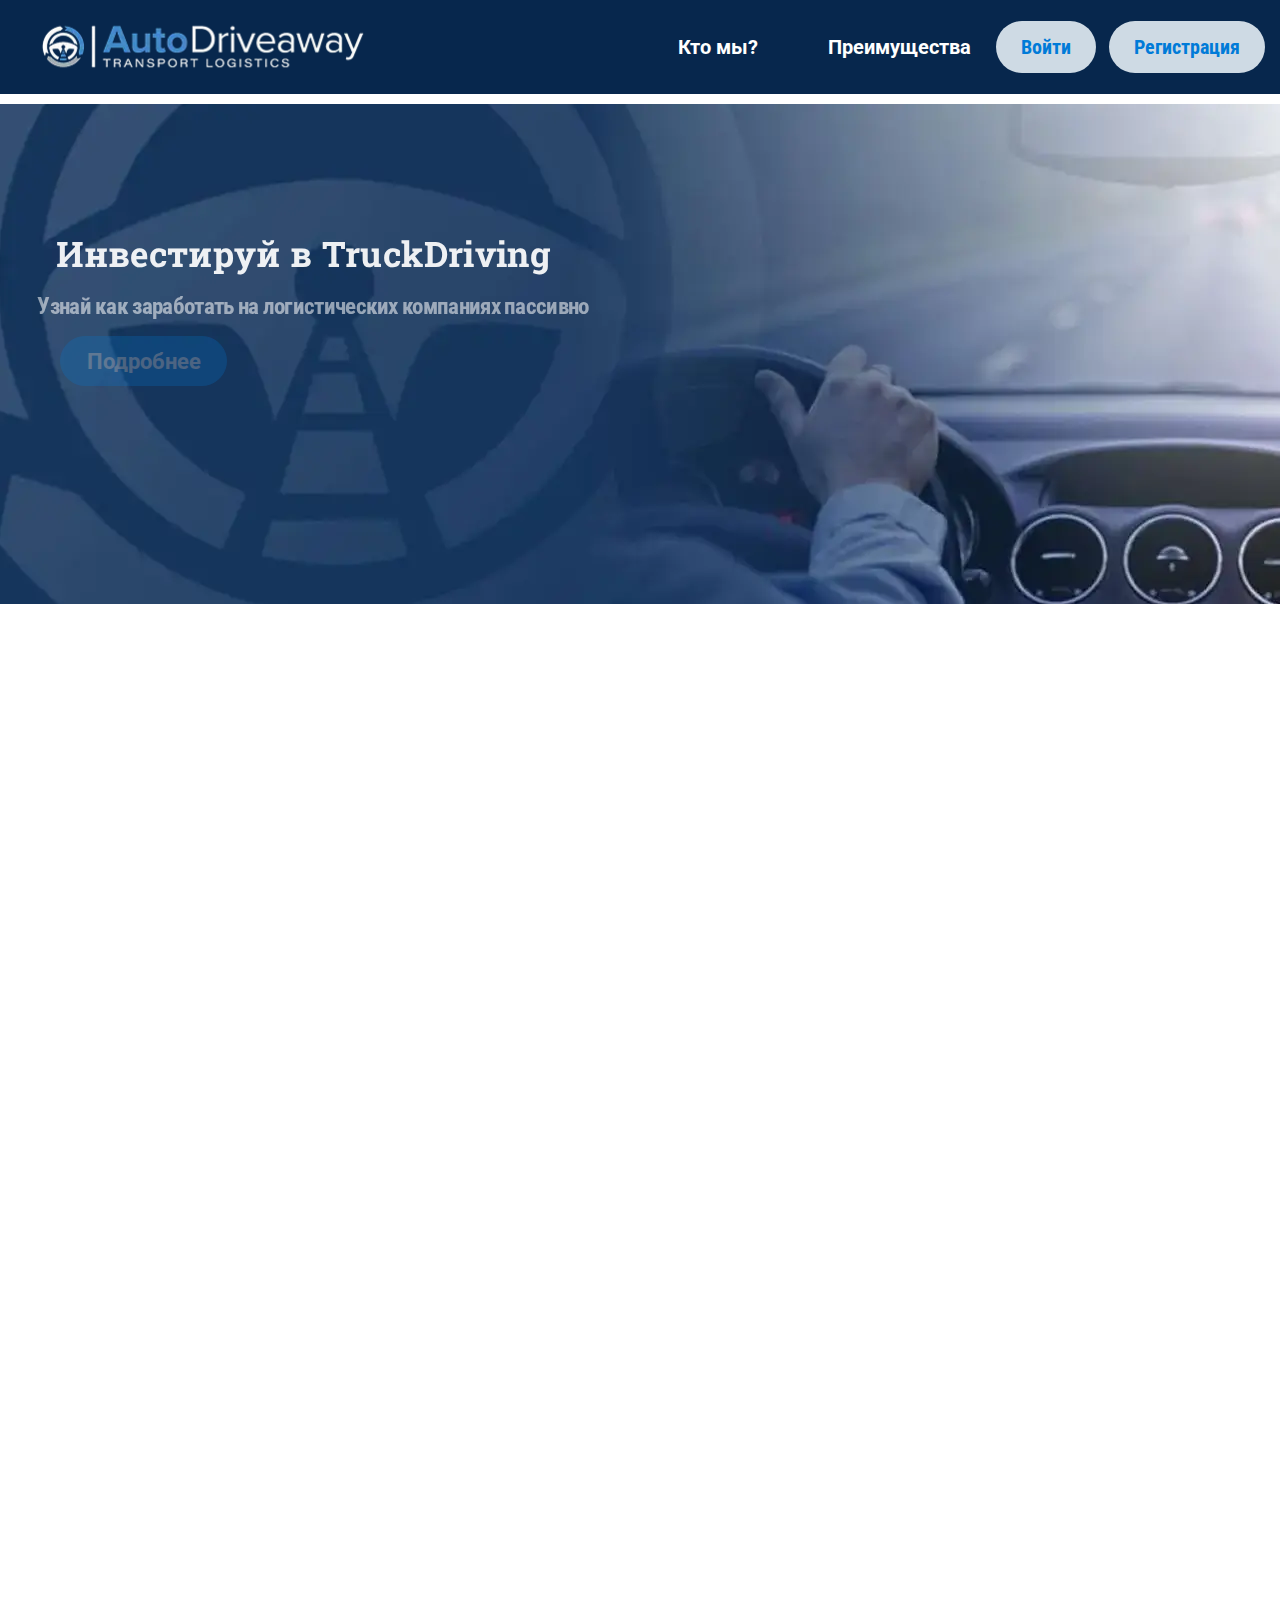
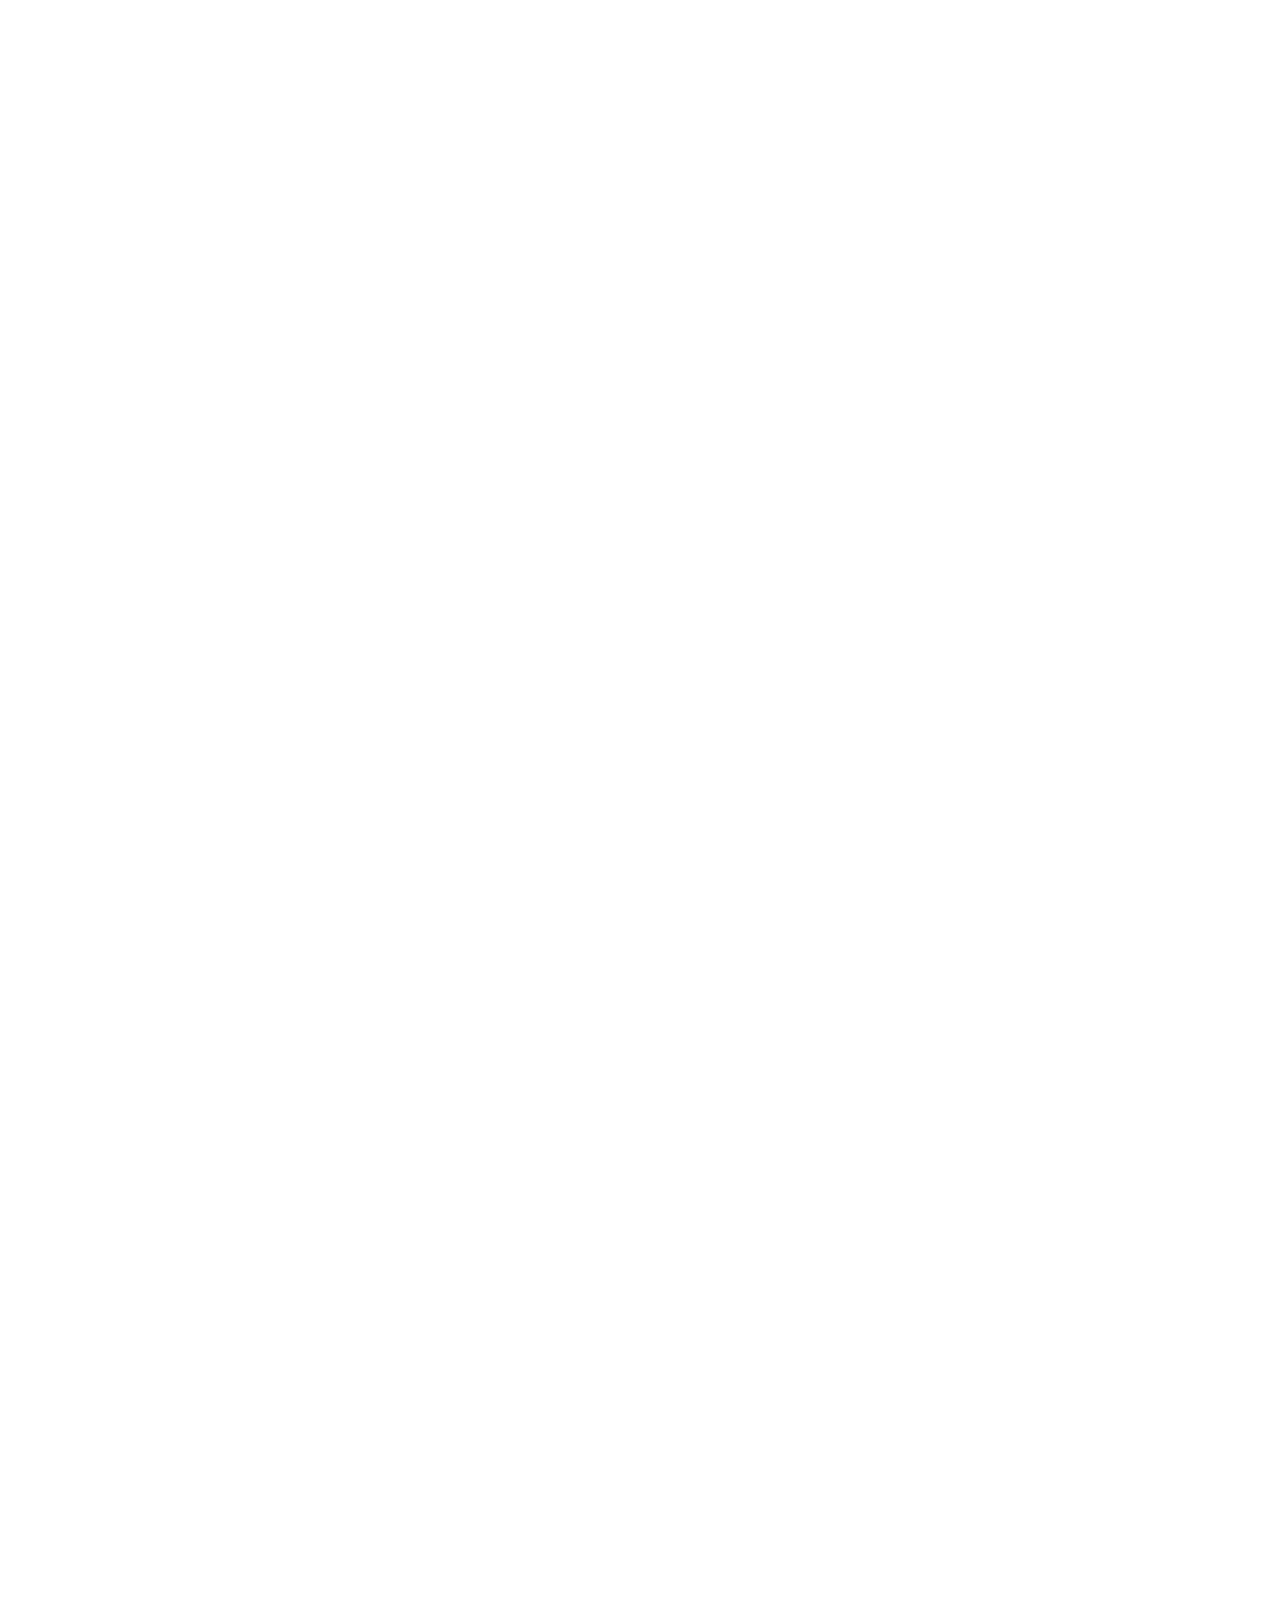
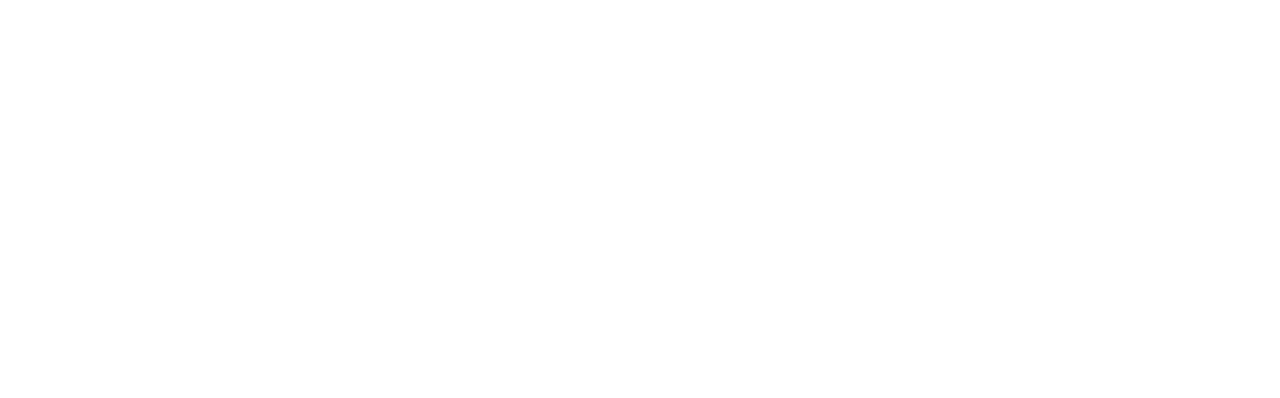
==== commit 5d20331e: "Update index.html" ====
--- a/index.html
+++ b/index.html
@@ -46,7 +46,7 @@
             <div class="hero__container _container">
                <div class="hero__body">
                   <div class="hero__content">
-                     <h1 class="hero__title">Инвестируй в TrackDriving</h1>
+                     <h1 class="hero__title">Инвестируй в TruckDriving</h1>
                      <p class="hero__subtitle">Узнай как заработать на логистических компаниях пассивно</p>
                      <a href="#" class="hero__button">Подробнее</a>
                   </div>
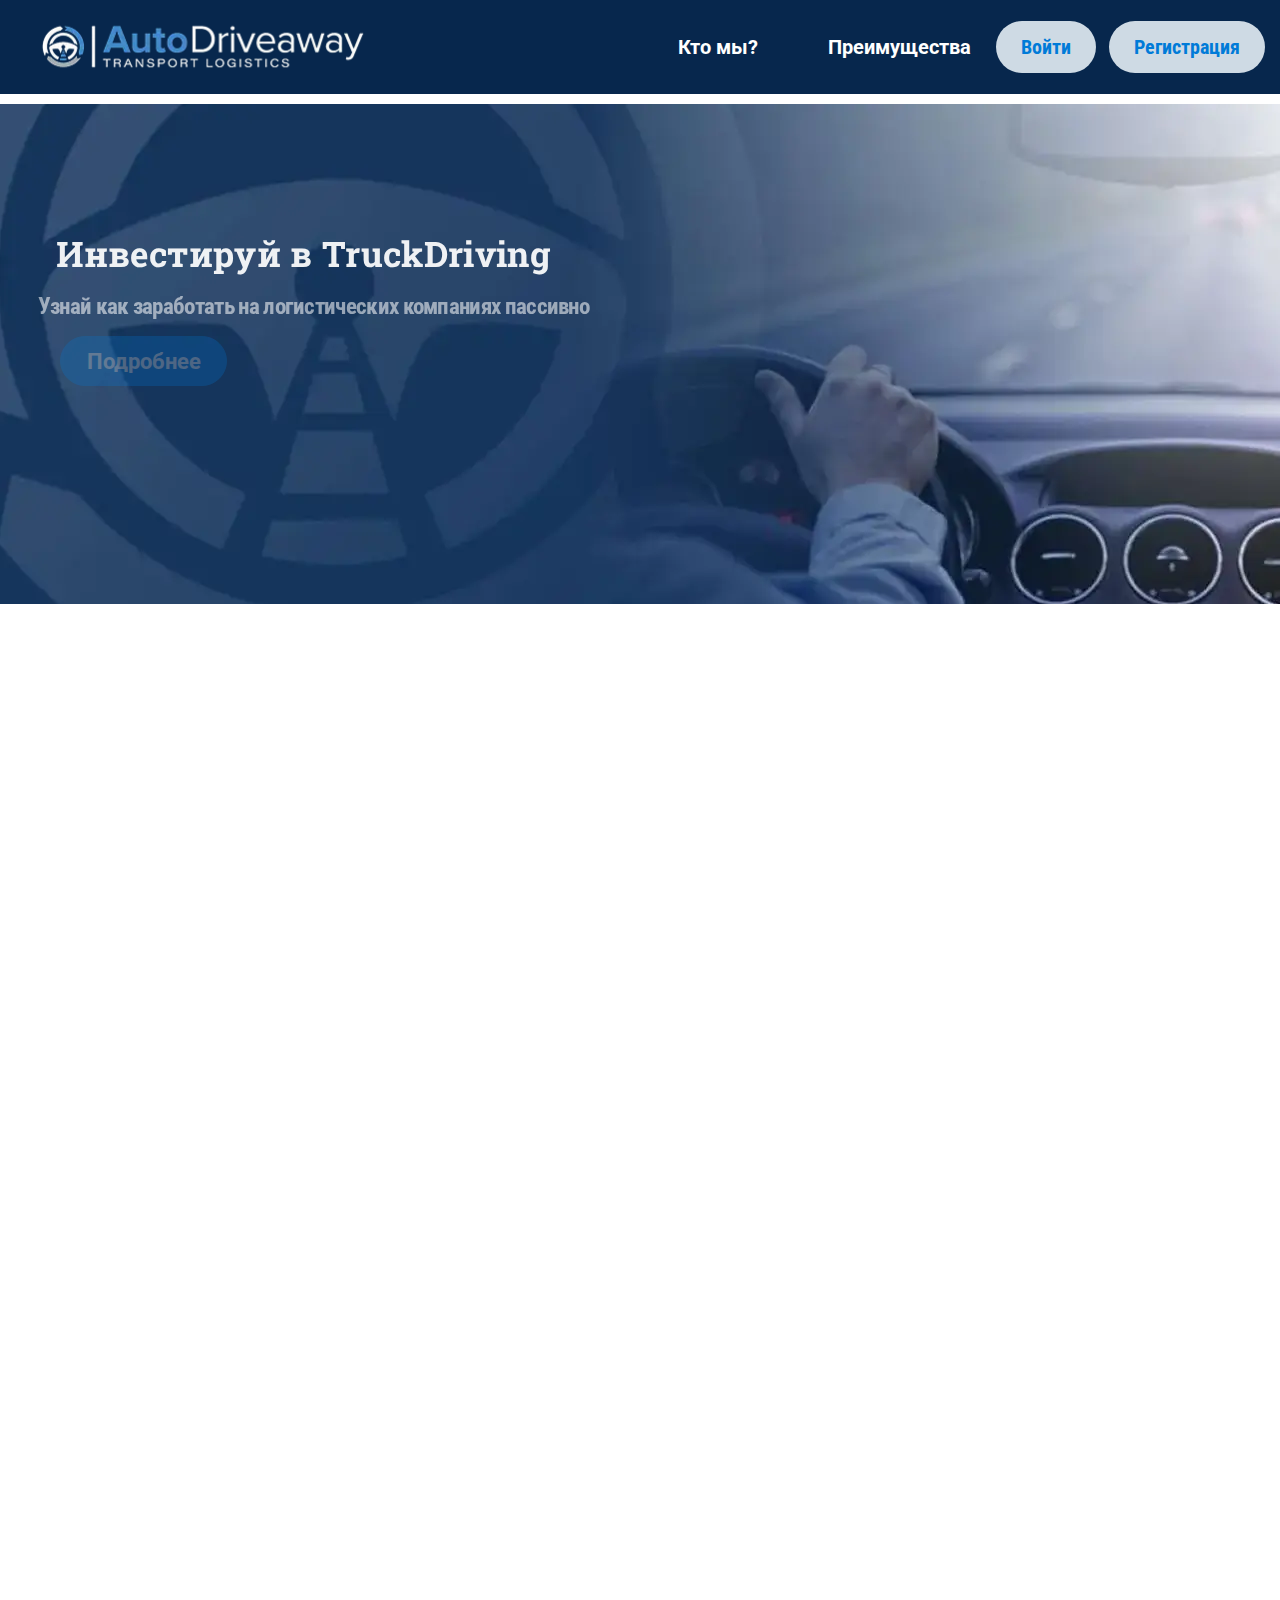
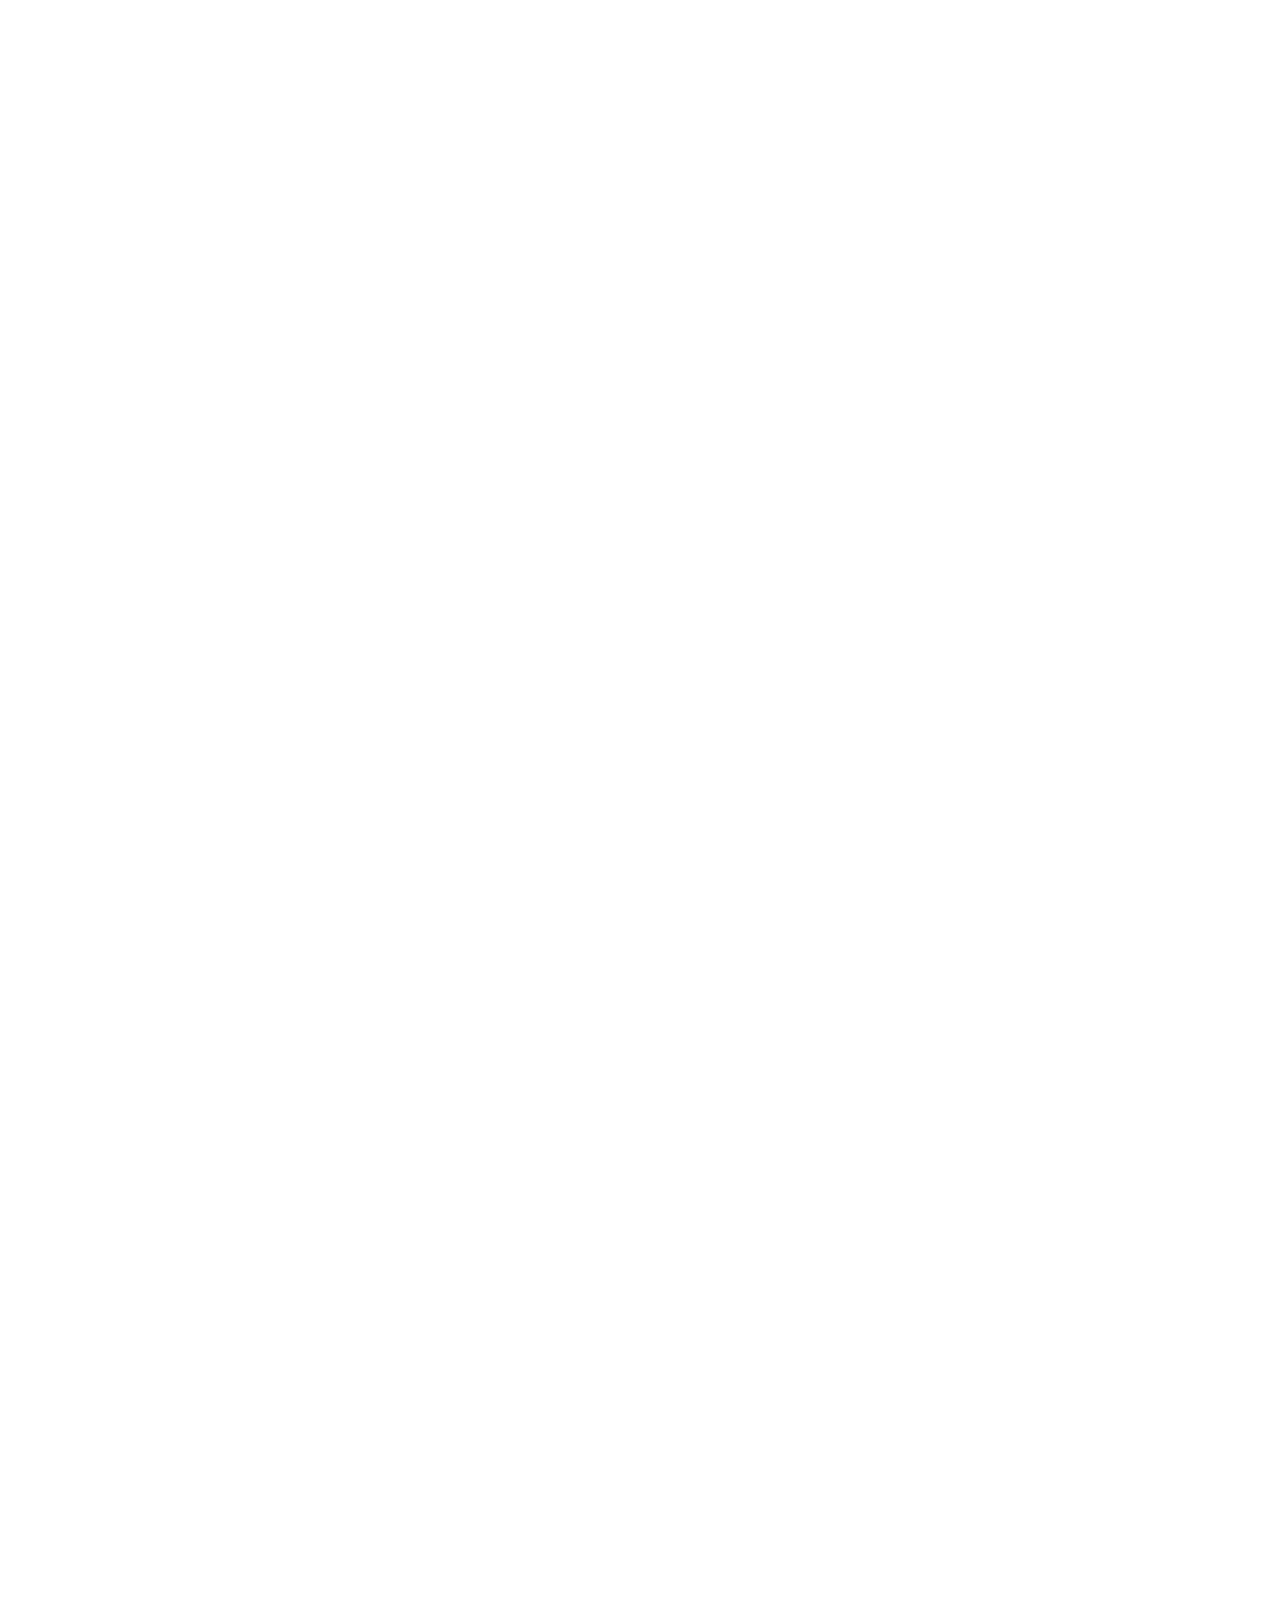
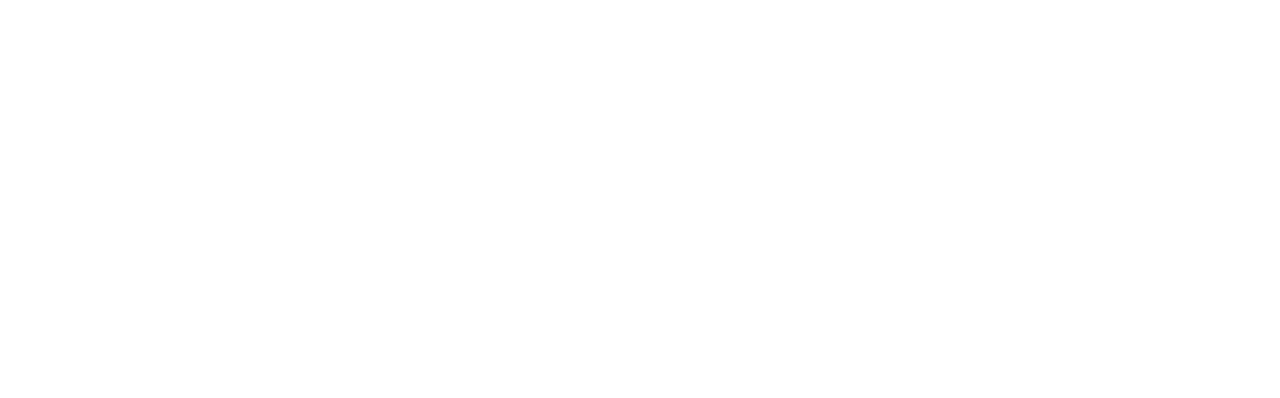
==== commit 06df16d6: "Add files via upload" ====
--- a/index.html
+++ b/index.html
@@ -1,47 +1,53 @@
 <!DOCTYPE html>
 <html lang="en">
-    <head>
-	<meta charset="UTF-8">
-	<meta http-equiv="X-UA-Compatible" content="IE=edge">
-	<meta name="viewport" content="width=device-width, initial-scale=1.0">
-	<link rel="stylesheet" href="css/style.min.css?_v=20250328162309">
-	<title>Главная</title>
-</head>
+   <head>
+      <meta charset="UTF-8" />
+      <meta http-equiv="X-UA-Compatible" content="IE=edge" />
+      <meta name="viewport" content="width=device-width, initial-scale=1.0" />
+      <link rel="stylesheet" href="css/style.min.css?_v=20250328163447" />
+      <title>Главная</title>
+   </head>
 
    <body>
       <header class="header">
-   <div class="header__container">
-      <div class="header__body">
-         <a href="/" class="header__logo">
-            <picture><source srcset="img/header-logo.webp" type="image/webp"><img src="img/header-logo.png" alt="header-logo" /></picture>
-         </a>
-         <div class="header__menu menu">
-            <button type="button" class="menu__icon icon-menu">
-               <span></span>
-            </button>
-            <nav class="menu__body">
-               <ul class="menu__list">
-                  <li><a href="#who" class="menu__link">Кто мы?</a></li>
-                  <li><a href="#benefits" class="menu__link">Преимущества</a></li>
-               </ul>
-               <div class="header__buttons mobile">
+         <div class="header__container">
+            <div class="header__body">
+               <a href="/" class="header__logo">
+                  <picture>
+                     <source srcset="img/header-logo.webp" type="image/webp" />
+                     <img src="img/header-logo.png" alt="header-logo" />
+                  </picture>
+               </a>
+               <div class="header__menu menu">
+                  <button type="button" class="menu__icon icon-menu">
+                     <span></span>
+                  </button>
+                  <nav class="menu__body">
+                     <ul class="menu__list">
+                        <li><a href="#who" class="menu__link">Кто мы?</a></li>
+                        <li><a href="#benefits" class="menu__link">Преимущества</a></li>
+                     </ul>
+                     <div class="header__buttons mobile">
+                        <a href="javascript:void(0);" class="header__button login">Войти</a>
+                        <a href="#claim-section" class="header__button register">Регистрация</a>
+                     </div>
+                  </nav>
+               </div>
+               <div class="header__buttons desktop">
                   <a href="javascript:void(0);" class="header__button login">Войти</a>
                   <a href="#claim-section" class="header__button register">Регистрация</a>
                </div>
-            </nav>
+            </div>
          </div>
-         <div class="header__buttons desktop">
-            <a href="javascript:void(0);" class="header__button login">Войти</a>
-            <a href="#claim-section" class="header__button register">Регистрация</a>
-         </div>
-      </div>
-   </div>
-</header>
+      </header>
 
       <main>
          <section class="hero">
             <div class="hero__image">
-               <picture><source srcset="img/main-bg.webp" type="image/webp"><img src="img/main-bg.png" alt="image" /></picture>
+               <picture>
+                  <source srcset="img/main-bg.webp" type="image/webp" />
+                  <img src="img/main-bg.png" alt="image" />
+               </picture>
             </div>
             <div class="hero__container _container">
                <div class="hero__body">
@@ -55,10 +61,10 @@
                      <p class="hero__form-block-subtitle">Получите бесплатную консультацию уже сегодня</p>
                      <form action="#" method="post" class="hero__form-block-form">
                         <div class="hero__form-block-group">
-                           <input id="hero-name" type="text" name="name" placeholder="Имя" autocomplete="name"  />
-                        </div>
-                        <div class="hero__form-block-group">
-                           <input id="hero-surname" type="text" name="surname" placeholder="Фамилия" autocomplete="surname"  />
+                           <input id="hero-name" type="text" name="name" placeholder="Имя" autocomplete="name" />
+                        </div>
+                        <div class="hero__form-block-group">
+                           <input id="hero-surname" type="text" name="surname" placeholder="Фамилия" autocomplete="surname" />
                         </div>
                         <div class="hero__form-block-group">
                            <input id="hero-tel" type="tel" name="tel" placeholder="Номер" autocomplete="tel" required />
@@ -95,12 +101,18 @@
                         </a>
                      </div>
                      <div class="about-section__top-right-image">
-                        <picture><source srcset="img/about_1.webp" type="image/webp"><img src="img/about_1.png" alt="about_section_1" /></picture>
+                        <picture>
+                           <source srcset="img/about_1.webp" type="image/webp" />
+                           <img src="img/about_1.png" alt="about_section_1" />
+                        </picture>
                      </div>
                   </div>
                   <div class="about-section__bottom" id="benefits">
                      <div class="about-section__bottom-left-image">
-                        <picture><source srcset="img/about_2.webp" type="image/webp"><img src="img/about_2.png" alt="about_section_2" /></picture>
+                        <picture>
+                           <source srcset="img/about_2.webp" type="image/webp" />
+                           <img src="img/about_2.png" alt="about_section_2" />
+                        </picture>
                      </div>
                      <div class="about-section__bottom-right">
                         <h2 class="about-section__bottom-right-title">Преимущества</h2>
@@ -169,10 +181,10 @@
                   </div>
                   <form action="#" method="post" class="claim-section__form">
                      <div class="claim-section__form-group">
-                        <input id="claim-name" type="text" name="name" placeholder="Имя" autocomplete="name"  />
-                     </div>
-                     <div class="claim-section__form-group">
-                        <input id="claim-surname" type="text" name="surname" placeholder="Фамилия" autocomplete="surname"  />
+                        <input id="claim-name" type="text" name="name" placeholder="Имя" autocomplete="name" />
+                     </div>
+                     <div class="claim-section__form-group">
+                        <input id="claim-surname" type="text" name="surname" placeholder="Фамилия" autocomplete="surname" />
                      </div>
                      <div class="claim-section__form-group">
                         <input id="claim-tel" type="tel" name="tel" placeholder="Номер" autocomplete="tel" required />
@@ -187,90 +199,93 @@
          </section>
       </main>
       <footer class="footer">
-   <div class="register-form">
-      <div class="register-form__body">
-         <div class="register-form__body-close"></div>
-         <h2 class="register-form__title">Заполните форму для регистрации</h2>
-         <div class="register-form__text">*Ваш цифровой адрес не зарегистрирован</div>
-         <form action="#" method="post" class="hero__form-block-form">
-            <div class="hero__form-block-group">
-               <input id="reg-name" type="text" name="name" placeholder="Имя" autocomplete="name"  />
-            </div>
-            <div class="hero__form-block-group">
-               <input id="reg-surname" type="text" name="surname" placeholder="Фамилия" autocomplete="surname"  />
-            </div>
-            <div class="hero__form-block-group">
-               <input id="reg-tel" type="tel" name="tel" placeholder="Номер" autocomplete="tel" required />
-            </div>
-            <div class="hero__form-block-group">
-               <input id="reg-email" type="email" name="email" placeholder="Email" autocomplete="email" required />
-            </div>
-            <input type="submit" class="hero__form-block-button" />
-         </form>
-      </div>
-   </div>
-   <div class="footer__container _container">
-      <div class="footer__body">
-         <div class="footer__top">
-            <div class="footer__top-left">
-               <div class="footer__main-images">
-                  <div class="footer__main-image">
-                     <picture><source srcset="img/image_footer.webp" type="image/webp"><img src="img/image_footer.png" alt="" /></picture>
-                  </div>
-                  <div class="footer__main-logos">
-                     <div class="footer__main-logo-facebook">
-                        <svg class="">
-                           <use xlink:href="img/sprite.svg#facebook"></use>
-                        </svg>
-                     </div>
-                     <div class="footer__main-logo-linkedin">
-                        <svg class="">
-                           <use xlink:href="img/sprite.svg#linkedin"></use>
-                        </svg>
-                     </div>
-                     <div class="footer__main-logo-youtube">
-                        <svg class="">
-                           <use xlink:href="img/sprite.svg#youtube"></use>
-                        </svg>
-                     </div>
-                  </div>
-               </div>
-            </div>
-            <div class="footer__top-center">
-               <nav class="footer__top-center-navigation">
-                  <ul class="footer__top-center-navigation-menu">
-                     <li><a href="#">Terms of Service</a></li>
-                     <li><a href="#">Privacy Policy</a></li>
-                     <li><a href="#">Disclaimer</a></li>
-                  </ul>
-               </nav>
-            </div>
-            <div class="footer__top-right">
-               <nav class="footer__top-right-navigation">
-                  <ul class="footer__top-right-navigation-menu">
-                     <li><a href="#">Services</a></li>
-                     <li><a href="#">Why Auto Driveaway</a></li>
-                     <li><a href="#">Industries Served</a></li>
-                     <li><a href="#">Company Overview</a></li>
-                     <li><a href="#">Careers</a></li>
-                     <li><a href="#">Contact</a></li>
-                  </ul>
-               </nav>
+         <div class="register-form">
+            <div class="register-form__body">
+               <div class="register-form__body-close"></div>
+               <h2 class="register-form__title">Заполните форму для регистрации</h2>
+               <div class="register-form__text">*Ваш цифровой адрес не зарегистрирован</div>
+               <form action="#" method="post" class="hero__form-block-form">
+                  <div class="hero__form-block-group">
+                     <input id="reg-name" type="text" name="name" placeholder="Имя" autocomplete="name" />
+                  </div>
+                  <div class="hero__form-block-group">
+                     <input id="reg-surname" type="text" name="surname" placeholder="Фамилия" autocomplete="surname" />
+                  </div>
+                  <div class="hero__form-block-group">
+                     <input id="reg-tel" type="tel" name="tel" placeholder="Номер" autocomplete="tel" required />
+                  </div>
+                  <div class="hero__form-block-group">
+                     <input id="reg-email" type="email" name="email" placeholder="Email" autocomplete="email" required />
+                  </div>
+                  <input type="submit" class="hero__form-block-button" />
+               </form>
             </div>
          </div>
-         <div class="footer__bottom">
-            <div class="footer__bottom-copy">Copyright © 2025 Auto Driveaway | All Rights</div>
-            <p>Reserved</p>
+         <div class="footer__container _container">
+            <div class="footer__body">
+               <div class="footer__top">
+                  <div class="footer__top-left">
+                     <div class="footer__main-images">
+                        <div class="footer__main-image">
+                           <picture>
+                              <source srcset="img/image_footer.webp" type="image/webp" />
+                              <img src="img/image_footer.png" alt="" />
+                           </picture>
+                        </div>
+                        <div class="footer__main-logos">
+                           <div class="footer__main-logo-facebook">
+                              <svg class="">
+                                 <use xlink:href="img/sprite.svg#facebook"></use>
+                              </svg>
+                           </div>
+                           <div class="footer__main-logo-linkedin">
+                              <svg class="">
+                                 <use xlink:href="img/sprite.svg#linkedin"></use>
+                              </svg>
+                           </div>
+                           <div class="footer__main-logo-youtube">
+                              <svg class="">
+                                 <use xlink:href="img/sprite.svg#youtube"></use>
+                              </svg>
+                           </div>
+                        </div>
+                     </div>
+                  </div>
+                  <div class="footer__top-center">
+                     <nav class="footer__top-center-navigation">
+                        <ul class="footer__top-center-navigation-menu">
+                           <li><a href="#">Terms of Service</a></li>
+                           <li><a href="#">Privacy Policy</a></li>
+                           <li><a href="#">Disclaimer</a></li>
+                        </ul>
+                     </nav>
+                  </div>
+                  <div class="footer__top-right">
+                     <nav class="footer__top-right-navigation">
+                        <ul class="footer__top-right-navigation-menu">
+                           <li><a href="#">Services</a></li>
+                           <li><a href="#">Why Auto Driveaway</a></li>
+                           <li><a href="#">Industries Served</a></li>
+                           <li><a href="#">Company Overview</a></li>
+                           <li><a href="#">Careers</a></li>
+                           <li><a href="#">Contact</a></li>
+                        </ul>
+                     </nav>
+                  </div>
+               </div>
+               <div class="footer__bottom">
+                  <div class="footer__bottom-copy">Copyright © 2025 Auto Driveaway | All Rights</div>
+                  <p>Reserved</p>
+               </div>
+            </div>
          </div>
-      </div>
-   </div>
-</footer>
+      </footer>
 
-      <script src="files/jquery-3.7.1.js?_v=20250328162309"></script>
-      <script src="files/jquery.inputmask.min.js?_v=20250328162309"></script>
-      <script src="files/ScrollTrigger.min.js?_v=20250328162309"></script>
-      <script src="files/gsap.min.js?_v=20250328162309"></script>
-      <script src="files/animation.js?_v=20250328162309"></script>
-      <script src="js/app.min.js?_v=20250328162309"></script>
+      <script src="files/jquery-3.7.1.js?_v=20250328163447"></script>
+      <script src="files/jquery.inputmask.min.js?_v=20250328163447"></script>
+      <script src="files/ScrollTrigger.min.js?_v=20250328163447"></script>
+      <script src="files/gsap.min.js?_v=20250328163447"></script>
+      <script src="js/animation.js?_v=20250328163447"></script>
+      <script src="js/app.min.js?_v=20250328163447"></script>
    </body>
 </html>
